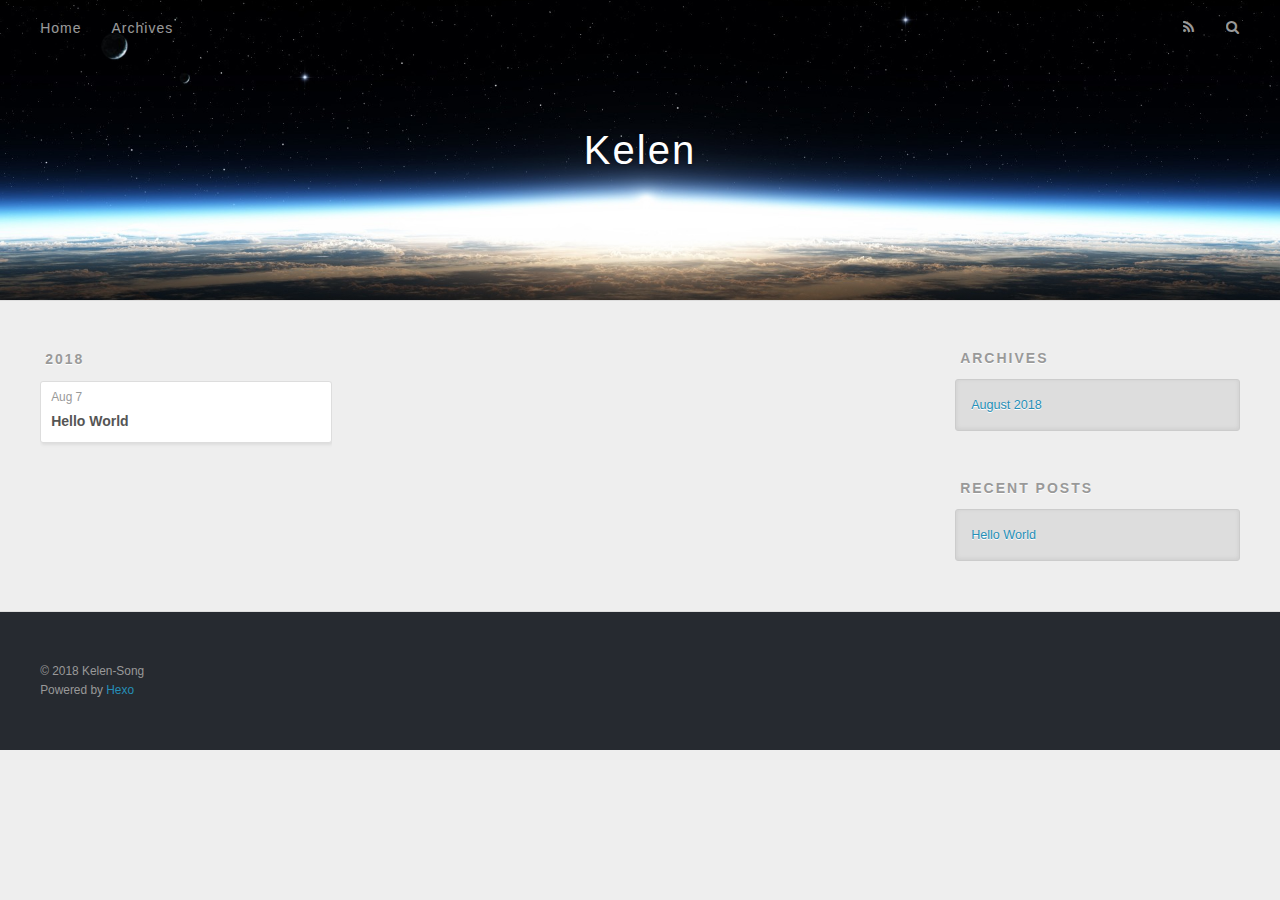
==== archives/index.html @ 3eea5667 "Site updated: 2018-11-01 16:13:53" ====
<!DOCTYPE html>
<html>
<head>
  <meta charset="utf-8">
  
  <title>Archives | Kelen</title>
  <meta name="viewport" content="width=device-width, initial-scale=1, maximum-scale=1">
  <meta property="og:type" content="website">
<meta property="og:title" content="Kelen">
<meta property="og:url" content="http://yoursite.com/archives/index.html">
<meta property="og:site_name" content="Kelen">
<meta property="og:locale" content="default">
<meta name="twitter:card" content="summary">
<meta name="twitter:title" content="Kelen">
  
    <link rel="alternate" href="/atom.xml" title="Kelen" type="application/atom+xml">
  
  
    <link rel="icon" href="/favicon.png">
  
  
    <link href="//fonts.googleapis.com/css?family=Source+Code+Pro" rel="stylesheet" type="text/css">
  
  <link rel="stylesheet" href="/css/style.css">
  

</head>

<body>
  <div id="container">
    <div id="wrap">
      <header id="header">
  <div id="banner"></div>
  <div id="header-outer" class="outer">
    <div id="header-title" class="inner">
      <h1 id="logo-wrap">
        <a href="/" id="logo">Kelen</a>
      </h1>
      
    </div>
    <div id="header-inner" class="inner">
      <nav id="main-nav">
        <a id="main-nav-toggle" class="nav-icon"></a>
        
          <a class="main-nav-link" href="/">Home</a>
        
          <a class="main-nav-link" href="/archives">Archives</a>
        
      </nav>
      <nav id="sub-nav">
        
          <a id="nav-rss-link" class="nav-icon" href="/atom.xml" title="RSS Feed"></a>
        
        <a id="nav-search-btn" class="nav-icon" title="Search"></a>
      </nav>
      <div id="search-form-wrap">
        <form action="//google.com/search" method="get" accept-charset="UTF-8" class="search-form"><input type="search" name="q" class="search-form-input" placeholder="Search"><button type="submit" class="search-form-submit">&#xF002;</button><input type="hidden" name="sitesearch" value="http://yoursite.com"></form>
      </div>
    </div>
  </div>
</header>
      <div class="outer">
        <section id="main">
  
  
    
    
      
      
      <section class="archives-wrap">
        <div class="archive-year-wrap">
          <a href="/archives/2018" class="archive-year">2018</a>
        </div>
        <div class="archives">
    
    <article class="archive-article archive-type-post">
  <div class="archive-article-inner">
    <header class="archive-article-header">
      <a href="/2018/08/07/hello-world/" class="archive-article-date">
  <time datetime="2018-08-07T08:41:30.858Z" itemprop="datePublished">Aug 7</time>
</a>
      
  
    <h1 itemprop="name">
      <a class="archive-article-title" href="/2018/08/07/hello-world/">Hello World</a>
    </h1>
  

    </header>
  </div>
</article>
  
  
    </div></section>
  

</section>
        
          <aside id="sidebar">
  
    

  
    

  
    
  
    
  <div class="widget-wrap">
    <h3 class="widget-title">Archives</h3>
    <div class="widget">
      <ul class="archive-list"><li class="archive-list-item"><a class="archive-list-link" href="/archives/2018/08/">August 2018</a></li></ul>
    </div>
  </div>


  
    
  <div class="widget-wrap">
    <h3 class="widget-title">Recent Posts</h3>
    <div class="widget">
      <ul>
        
          <li>
            <a href="/2018/08/07/hello-world/">Hello World</a>
          </li>
        
      </ul>
    </div>
  </div>

  
</aside>
        
      </div>
      <footer id="footer">
  
  <div class="outer">
    <div id="footer-info" class="inner">
      &copy; 2018 Kelen-Song<br>
      Powered by <a href="http://hexo.io/" target="_blank">Hexo</a>
    </div>
  </div>
</footer>
    </div>
    <nav id="mobile-nav">
  
    <a href="/" class="mobile-nav-link">Home</a>
  
    <a href="/archives" class="mobile-nav-link">Archives</a>
  
</nav>
    

<script src="//ajax.googleapis.com/ajax/libs/jquery/2.0.3/jquery.min.js"></script>


  <link rel="stylesheet" href="/fancybox/jquery.fancybox.css">
  <script src="/fancybox/jquery.fancybox.pack.js"></script>


<script src="/js/script.js"></script>

  </div>
</body>
</html>
---- css/style.css ----
body {
  width: 100%;
}
body:before,
body:after {
  content: "";
  display: table;
}
body:after {
  clear: both;
}
html,
body,
div,
span,
applet,
object,
iframe,
h1,
h2,
h3,
h4,
h5,
h6,
p,
blockquote,
pre,
a,
abbr,
acronym,
address,
big,
cite,
code,
del,
dfn,
em,
img,
ins,
kbd,
q,
s,
samp,
small,
strike,
strong,
sub,
sup,
tt,
var,
dl,
dt,
dd,
ol,
ul,
li,
fieldset,
form,
label,
legend,
table,
caption,
tbody,
tfoot,
thead,
tr,
th,
td {
  margin: 0;
  padding: 0;
  border: 0;
  outline: 0;
  font-weight: inherit;
  font-style: inherit;
  font-family: inherit;
  font-size: 100%;
  vertical-align: baseline;
}
body {
  line-height: 1;
  color: #000;
  background: #fff;
}
ol,
ul {
  list-style: none;
}
table {
  border-collapse: separate;
  border-spacing: 0;
  vertical-align: middle;
}
caption,
th,
td {
  text-align: left;
  font-weight: normal;
  vertical-align: middle;
}
a img {
  border: none;
}
input,
button {
  margin: 0;
  padding: 0;
}
input::-moz-focus-inner,
button::-moz-focus-inner {
  border: 0;
  padding: 0;
}
@font-face {
  font-family: FontAwesome;
  font-style: normal;
  font-weight: normal;
  src: url("fonts/fontawesome-webfont.eot?v=#4.0.3");
  src: url("fonts/fontawesome-webfont.eot?#iefix&v=#4.0.3") format("embedded-opentype"), url("fonts/fontawesome-webfont.woff?v=#4.0.3") format("woff"), url("fonts/fontawesome-webfont.ttf?v=#4.0.3") format("truetype"), url("fonts/fontawesome-webfont.svg#fontawesomeregular?v=#4.0.3") format("svg");
}
html,
body,
#container {
  height: 100%;
}
body {
  background: #eee;
  font: 14px "Helvetica Neue", Helvetica, Arial, sans-serif;
  -webkit-text-size-adjust: 100%;
}
.outer {
  max-width: 1220px;
  margin: 0 auto;
  padding: 0 20px;
}
.outer:before,
.outer:after {
  content: "";
  display: table;
}
.outer:after {
  clear: both;
}
.inner {
  display: inline;
  float: left;
  width: 98.33333333333333%;
  margin: 0 0.833333333333333%;
}
.left,
.alignleft {
  float: left;
}
.right,
.alignright {
  float: right;
}
.clear {
  clear: both;
}
#container {
  position: relative;
}
.mobile-nav-on {
  overflow: hidden;
}
#wrap {
  height: 100%;
  width: 100%;
  position: absolute;
  top: 0;
  left: 0;
  -webkit-transition: 0.2s ease-out;
  -moz-transition: 0.2s ease-out;
  -ms-transition: 0.2s ease-out;
  transition: 0.2s ease-out;
  z-index: 1;
  background: #eee;
}
.mobile-nav-on #wrap {
  left: 280px;
}
@media screen and (min-width: 768px) {
  #main {
    display: inline;
    float: left;
    width: 73.33333333333333%;
    margin: 0 0.833333333333333%;
  }
}
.article-date,
.article-category-link,
.archive-year,
.widget-title {
  text-decoration: none;
  text-transform: uppercase;
  letter-spacing: 2px;
  color: #999;
  margin-bottom: 1em;
  margin-left: 5px;
  line-height: 1em;
  text-shadow: 0 1px #fff;
  font-weight: bold;
}
.article-inner,
.archive-article-inner {
  background: #fff;
  -webkit-box-shadow: 1px 2px 3px #ddd;
  box-shadow: 1px 2px 3px #ddd;
  border: 1px solid #ddd;
  border-radius: 3px;
}
.article-entry h1,
.widget h1 {
  font-size: 2em;
}
.article-entry h2,
.widget h2 {
  font-size: 1.5em;
}
.article-entry h3,
.widget h3 {
  font-size: 1.3em;
}
.article-entry h4,
.widget h4 {
  font-size: 1.2em;
}
.article-entry h5,
.widget h5 {
  font-size: 1em;
}
.article-entry h6,
.widget h6 {
  font-size: 1em;
  color: #999;
}
.article-entry hr,
.widget hr {
  border: 1px dashed #ddd;
}
.article-entry strong,
.widget strong {
  font-weight: bold;
}
.article-entry em,
.widget em,
.article-entry cite,
.widget cite {
  font-style: italic;
}
.article-entry sup,
.widget sup,
.article-entry sub,
.widget sub {
  font-size: 0.75em;
  line-height: 0;
  position: relative;
  vertical-align: baseline;
}
.article-entry sup,
.widget sup {
  top: -0.5em;
}
.article-entry sub,
.widget sub {
  bottom: -0.2em;
}
.article-entry small,
.widget small {
  font-size: 0.85em;
}
.article-entry acronym,
.widget acronym,
.article-entry abbr,
.widget abbr {
  border-bottom: 1px dotted;
}
.article-entry ul,
.widget ul,
.article-entry ol,
.widget ol,
.article-entry dl,
.widget dl {
  margin: 0 20px;
  line-height: 1.6em;
}
.article-entry ul ul,
.widget ul ul,
.article-entry ol ul,
.widget ol ul,
.article-entry ul ol,
.widget ul ol,
.article-entry ol ol,
.widget ol ol {
  margin-top: 0;
  margin-bottom: 0;
}
.article-entry ul,
.widget ul {
  list-style: disc;
}
.article-entry ol,
.widget ol {
  list-style: decimal;
}
.article-entry dt,
.widget dt {
  font-weight: bold;
}
#header {
  height: 300px;
  position: relative;
  border-bottom: 1px solid #ddd;
}
#header:before,
#header:after {
  content: "";
  position: absolute;
  left: 0;
  right: 0;
  height: 40px;
}
#header:before {
  top: 0;
  background: -webkit-linear-gradient(rgba(0,0,0,0.2), transparent);
  background: -moz-linear-gradient(rgba(0,0,0,0.2), transparent);
  background: -ms-linear-gradient(rgba(0,0,0,0.2), transparent);
  background: linear-gradient(rgba(0,0,0,0.2), transparent);
}
#header:after {
  bottom: 0;
  background: -webkit-linear-gradient(transparent, rgba(0,0,0,0.2));
  background: -moz-linear-gradient(transparent, rgba(0,0,0,0.2));
  background: -ms-linear-gradient(transparent, rgba(0,0,0,0.2));
  background: linear-gradient(transparent, rgba(0,0,0,0.2));
}
#header-outer {
  height: 100%;
  position: relative;
}
#header-inner {
  position: relative;
  overflow: hidden;
}
#banner {
  position: absolute;
  top: 0;
  left: 0;
  width: 100%;
  height: 100%;
  background: url("images/banner.jpg") center #000;
  -webkit-background-size: cover;
  -moz-background-size: cover;
  background-size: cover;
  z-index: -1;
}
#header-title {
  text-align: center;
  height: 40px;
  position: absolute;
  top: 50%;
  left: 0;
  margin-top: -20px;
}
#logo,
#subtitle {
  text-decoration: none;
  color: #fff;
  font-weight: 300;
  text-shadow: 0 1px 4px rgba(0,0,0,0.3);
}
#logo {
  font-size: 40px;
  line-height: 40px;
  letter-spacing: 2px;
}
#subtitle {
  font-size: 16px;
  line-height: 16px;
  letter-spacing: 1px;
}
#subtitle-wrap {
  margin-top: 16px;
}
#main-nav {
  float: left;
  margin-left: -15px;
}
.nav-icon,
.main-nav-link {
  float: left;
  color: #fff;
  opacity: 0.6;
  text-decoration: none;
  text-shadow: 0 1px rgba(0,0,0,0.2);
  -webkit-transition: opacity 0.2s;
  -moz-transition: opacity 0.2s;
  -ms-transition: opacity 0.2s;
  transition: opacity 0.2s;
  display: block;
  padding: 20px 15px;
}
.nav-icon:hover,
.main-nav-link:hover {
  opacity: 1;
}
.nav-icon {
  font-family: FontAwesome;
  text-align: center;
  font-size: 14px;
  width: 14px;
  height: 14px;
  padding: 20px 15px;
  position: relative;
  cursor: pointer;
}
.main-nav-link {
  font-weight: 300;
  letter-spacing: 1px;
}
@media screen and (max-width: 479px) {
  .main-nav-link {
    display: none;
  }
}
#main-nav-toggle {
  display: none;
}
#main-nav-toggle:before {
  content: "\f0c9";
}
@media screen and (max-width: 479px) {
  #main-nav-toggle {
    display: block;
  }
}
#sub-nav {
  float: right;
  margin-right: -15px;
}
#nav-rss-link:before {
  content: "\f09e";
}
#nav-search-btn:before {
  content: "\f002";
}
#search-form-wrap {
  position: absolute;
  top: 15px;
  width: 150px;
  height: 30px;
  right: -150px;
  opacity: 0;
  -webkit-transition: 0.2s ease-out;
  -moz-transition: 0.2s ease-out;
  -ms-transition: 0.2s ease-out;
  transition: 0.2s ease-out;
}
#search-form-wrap.on {
  opacity: 1;
  right: 0;
}
@media screen and (max-width: 479px) {
  #search-form-wrap {
    width: 100%;
    right: -100%;
  }
}
.search-form {
  position: absolute;
  top: 0;
  left: 0;
  right: 0;
  background: #fff;
  padding: 5px 15px;
  border-radius: 15px;
  -webkit-box-shadow: 0 0 10px rgba(0,0,0,0.3);
  box-shadow: 0 0 10px rgba(0,0,0,0.3);
}
.search-form-input {
  border: none;
  background: none;
  color: #555;
  width: 100%;
  font: 13px "Helvetica Neue", Helvetica, Arial, sans-serif;
  outline: none;
}
.search-form-input::-webkit-search-results-decoration,
.search-form-input::-webkit-search-cancel-button {
  -webkit-appearance: none;
}
.search-form-submit {
  position: absolute;
  top: 50%;
  right: 10px;
  margin-top: -7px;
  font: 13px FontAwesome;
  border: none;
  background: none;
  color: #bbb;
  cursor: pointer;
}
.search-form-submit:hover,
.search-form-submit:focus {
  color: #777;
}
.article {
  margin: 50px 0;
}
.article-inner {
  overflow: hidden;
}
.article-meta:before,
.article-meta:after {
  content: "";
  display: table;
}
.article-meta:after {
  clear: both;
}
.article-date {
  float: left;
}
.article-category {
  float: left;
  line-height: 1em;
  color: #ccc;
  text-shadow: 0 1px #fff;
  margin-left: 8px;
}
.article-category:before {
  content: "\2022";
}
.article-category-link {
  margin: 0 12px 1em;
}
.article-header {
  padding: 20px 20px 0;
}
.article-title {
  text-decoration: none;
  font-size: 2em;
  font-weight: bold;
  color: #555;
  line-height: 1.1em;
  -webkit-transition: color 0.2s;
  -moz-transition: color 0.2s;
  -ms-transition: color 0.2s;
  transition: color 0.2s;
}
a.article-title:hover {
  color: #258fb8;
}
.article-entry {
  color: #555;
  padding: 0 20px;
}
.article-entry:before,
.article-entry:after {
  content: "";
  display: table;
}
.article-entry:after {
  clear: both;
}
.article-entry p,
.article-entry table {
  line-height: 1.6em;
  margin: 1.6em 0;
}
.article-entry h1,
.article-entry h2,
.article-entry h3,
.article-entry h4,
.article-entry h5,
.article-entry h6 {
  font-weight: bold;
}
.article-entry h1,
.article-entry h2,
.article-entry h3,
.article-entry h4,
.article-entry h5,
.article-entry h6 {
  line-height: 1.1em;
  margin: 1.1em 0;
}
.article-entry a {
  color: #258fb8;
  text-decoration: none;
}
.article-entry a:hover {
  text-decoration: underline;
}
.article-entry ul,
.article-entry ol,
.article-entry dl {
  margin-top: 1.6em;
  margin-bottom: 1.6em;
}
.article-entry img,
.article-entry video {
  max-width: 100%;
  height: auto;
  display: block;
  margin: auto;
}
.article-entry iframe {
  border: none;
}
.article-entry table {
  width: 100%;
  border-collapse: collapse;
  border-spacing: 0;
}
.article-entry th {
  font-weight: bold;
  border-bottom: 3px solid #ddd;
  padding-bottom: 0.5em;
}
.article-entry td {
  border-bottom: 1px solid #ddd;
  padding: 10px 0;
}
.article-entry blockquote {
  font-family: Georgia, "Times New Roman", serif;
  font-size: 1.4em;
  margin: 1.6em 20px;
  text-align: center;
}
.article-entry blockquote footer {
  font-size: 14px;
  margin: 1.6em 0;
  font-family: "Helvetica Neue", Helvetica, Arial, sans-serif;
}
.article-entry blockquote footer cite:before {
  content: "—";
  padding: 0 0.5em;
}
.article-entry .pullquote {
  text-align: left;
  width: 45%;
  margin: 0;
}
.article-entry .pullquote.left {
  margin-left: 0.5em;
  margin-right: 1em;
}
.article-entry .pullquote.right {
  margin-right: 0.5em;
  margin-left: 1em;
}
.article-entry .caption {
  color: #999;
  display: block;
  font-size: 0.9em;
  margin-top: 0.5em;
  position: relative;
  text-align: center;
}
.article-entry .video-container {
  position: relative;
  padding-top: 56.25%;
  height: 0;
  overflow: hidden;
}
.article-entry .video-container iframe,
.article-entry .video-container object,
.article-entry .video-container embed {
  position: absolute;
  top: 0;
  left: 0;
  width: 100%;
  height: 100%;
  margin-top: 0;
}
.article-more-link a {
  display: inline-block;
  line-height: 1em;
  padding: 6px 15px;
  border-radius: 15px;
  background: #eee;
  color: #999;
  text-shadow: 0 1px #fff;
  text-decoration: none;
}
.article-more-link a:hover {
  background: #258fb8;
  color: #fff;
  text-decoration: none;
  text-shadow: 0 1px #1e7293;
}
.article-footer {
  font-size: 0.85em;
  line-height: 1.6em;
  border-top: 1px solid #ddd;
  padding-top: 1.6em;
  margin: 0 20px 20px;
}
.article-footer:before,
.article-footer:after {
  content: "";
  display: table;
}
.article-footer:after {
  clear: both;
}
.article-footer a {
  color: #999;
  text-decoration: none;
}
.article-footer a:hover {
  color: #555;
}
.article-tag-list-item {
  float: left;
  margin-right: 10px;
}
.article-tag-list-link:before {
  content: "#";
}
.article-comment-link {
  float: right;
}
.article-comment-link:before {
  content: "\f075";
  font-family: FontAwesome;
  padding-right: 8px;
}
.article-share-link {
  cursor: pointer;
  float: right;
  margin-left: 20px;
}
.article-share-link:before {
  content: "\f064";
  font-family: FontAwesome;
  padding-right: 6px;
}
#article-nav {
  position: relative;
}
#article-nav:before,
#article-nav:after {
  content: "";
  display: table;
}
#article-nav:after {
  clear: both;
}
@media screen and (min-width: 768px) {
  #article-nav {
    margin: 50px 0;
  }
  #article-nav:before {
    width: 8px;
    height: 8px;
    position: absolute;
    top: 50%;
    left: 50%;
    margin-top: -4px;
    margin-left: -4px;
    content: "";
    border-radius: 50%;
    background: #ddd;
    -webkit-box-shadow: 0 1px 2px #fff;
    box-shadow: 0 1px 2px #fff;
  }
}
.article-nav-link-wrap {
  text-decoration: none;
  text-shadow: 0 1px #fff;
  color: #999;
  -webkit-box-sizing: border-box;
  -moz-box-sizing: border-box;
  box-sizing: border-box;
  margin-top: 50px;
  text-align: center;
  display: block;
}
.article-nav-link-wrap:hover {
  color: #555;
}
@media screen and (min-width: 768px) {
  .article-nav-link-wrap {
    width: 50%;
    margin-top: 0;
  }
}
@media screen and (min-width: 768px) {
  #article-nav-newer {
    float: left;
    text-align: right;
    padding-right: 20px;
  }
}
@media screen and (min-width: 768px) {
  #article-nav-older {
    float: right;
    text-align: left;
    padding-left: 20px;
  }
}
.article-nav-caption {
  text-transform: uppercase;
  letter-spacing: 2px;
  color: #ddd;
  line-height: 1em;
  font-weight: bold;
}
#article-nav-newer .article-nav-caption {
  margin-right: -2px;
}
.article-nav-title {
  font-size: 0.85em;
  line-height: 1.6em;
  margin-top: 0.5em;
}
.article-share-box {
  position: absolute;
  display: none;
  background: #fff;
  -webkit-box-shadow: 1px 2px 10px rgba(0,0,0,0.2);
  box-shadow: 1px 2px 10px rgba(0,0,0,0.2);
  border-radius: 3px;
  margin-left: -145px;
  overflow: hidden;
  z-index: 1;
}
.article-share-box.on {
  display: block;
}
.article-share-input {
  width: 100%;
  background: none;
  -webkit-box-sizing: border-box;
  -moz-box-sizing: border-box;
  box-sizing: border-box;
  font: 14px "Helvetica Neue", Helvetica, Arial, sans-serif;
  padding: 0 15px;
  color: #555;
  outline: none;
  border: 1px solid #ddd;
  border-radius: 3px 3px 0 0;
  height: 36px;
  line-height: 36px;
}
.article-share-links {
  background: #eee;
}
.article-share-links:before,
.article-share-links:after {
  content: "";
  display: table;
}
.article-share-links:after {
  clear: both;
}
.article-share-twitter,
.article-share-facebook,
.article-share-pinterest,
.article-share-google {
  width: 50px;
  height: 36px;
  display: block;
  float: left;
  position: relative;
  color: #999;
  text-shadow: 0 1px #fff;
}
.article-share-twitter:before,
.article-share-facebook:before,
.article-share-pinterest:before,
.article-share-google:before {
  font-size: 20px;
  font-family: FontAwesome;
  width: 20px;
  height: 20px;
  position: absolute;
  top: 50%;
  left: 50%;
  margin-top: -10px;
  margin-left: -10px;
  text-align: center;
}
.article-share-twitter:hover,
.article-share-facebook:hover,
.article-share-pinterest:hover,
.article-share-google:hover {
  color: #fff;
}
.article-share-twitter:before {
  content: "\f099";
}
.article-share-twitter:hover {
  background: #00aced;
  text-shadow: 0 1px #008abe;
}
.article-share-facebook:before {
  content: "\f09a";
}
.article-share-facebook:hover {
  background: #3b5998;
  text-shadow: 0 1px #2f477a;
}
.article-share-pinterest:before {
  content: "\f0d2";
}
.article-share-pinterest:hover {
  background: #cb2027;
  text-shadow: 0 1px #a21a1f;
}
.article-share-google:before {
  content: "\f0d5";
}
.article-share-google:hover {
  background: #dd4b39;
  text-shadow: 0 1px #be3221;
}
.article-gallery {
  background: #000;
  position: relative;
}
.article-gallery-photos {
  position: relative;
  overflow: hidden;
}
.article-gallery-img {
  display: none;
  max-width: 100%;
}
.article-gallery-img:first-child {
  display: block;
}
.article-gallery-img.loaded {
  position: absolute;
  display: block;
}
.article-gallery-img img {
  display: block;
  max-width: 100%;
  margin: 0 auto;
}
#comments {
  background: #fff;
  -webkit-box-shadow: 1px 2px 3px #ddd;
  box-shadow: 1px 2px 3px #ddd;
  padding: 20px;
  border: 1px solid #ddd;
  border-radius: 3px;
  margin: 50px 0;
}
#comments a {
  color: #258fb8;
}
.archives-wrap {
  margin: 50px 0;
}
.archives:before,
.archives:after {
  content: "";
  display: table;
}
.archives:after {
  clear: both;
}
.archive-year-wrap {
  margin-bottom: 1em;
}
.archives {
  -webkit-column-gap: 10px;
  -moz-column-gap: 10px;
  column-gap: 10px;
}
@media screen and (min-width: 480px) and (max-width: 767px) {
  .archives {
    -webkit-column-count: 2;
    -moz-column-count: 2;
    column-count: 2;
  }
}
@media screen and (min-width: 768px) {
  .archives {
    -webkit-column-count: 3;
    -moz-column-count: 3;
    column-count: 3;
  }
}
.archive-article {
  -webkit-column-break-inside: avoid;
  page-break-inside: avoid;
  overflow: hidden;
  break-inside: avoid-column;
}
.archive-article-inner {
  padding: 10px;
  margin-bottom: 15px;
}
.archive-article-title {
  text-decoration: none;
  font-weight: bold;
  color: #555;
  -webkit-transition: color 0.2s;
  -moz-transition: color 0.2s;
  -ms-transition: color 0.2s;
  transition: color 0.2s;
  line-height: 1.6em;
}
.archive-article-title:hover {
  color: #258fb8;
}
.archive-article-footer {
  margin-top: 1em;
}
.archive-article-date {
  color: #999;
  text-decoration: none;
  font-size: 0.85em;
  line-height: 1em;
  margin-bottom: 0.5em;
  display: block;
}
#page-nav {
  margin: 50px auto;
  background: #fff;
  -webkit-box-shadow: 1px 2px 3px #ddd;
  box-shadow: 1px 2px 3px #ddd;
  border: 1px solid #ddd;
  border-radius: 3px;
  text-align: center;
  color: #999;
  overflow: hidden;
}
#page-nav:before,
#page-nav:after {
  content: "";
  display: table;
}
#page-nav:after {
  clear: both;
}
#page-nav a,
#page-nav span {
  padding: 10px 20px;
  line-height: 1;
  height: 2ex;
}
#page-nav a {
  color: #999;
  text-decoration: none;
}
#page-nav a:hover {
  background: #999;
  color: #fff;
}
#page-nav .prev {
  float: left;
}
#page-nav .next {
  float: right;
}
#page-nav .page-number {
  display: inline-block;
}
@media screen and (max-width: 479px) {
  #page-nav .page-number {
    display: none;
  }
}
#page-nav .current {
  color: #555;
  font-weight: bold;
}
#page-nav .space {
  color: #ddd;
}
#footer {
  background: #262a30;
  padding: 50px 0;
  border-top: 1px solid #ddd;
  color: #999;
}
#footer a {
  color: #258fb8;
  text-decoration: none;
}
#footer a:hover {
  text-decoration: underline;
}
#footer-info {
  line-height: 1.6em;
  font-size: 0.85em;
}
.article-entry pre,
.article-entry .highlight {
  background: #2d2d2d;
  margin: 0 -20px;
  padding: 15px 20px;
  border-style: solid;
  border-color: #ddd;
  border-width: 1px 0;
  overflow: auto;
  color: #ccc;
  line-height: 22.400000000000002px;
}
.article-entry .highlight .gutter pre,
.article-entry .gist .gist-file .gist-data .line-numbers {
  color: #666;
  font-size: 0.85em;
}
.article-entry pre,
.article-entry code {
  font-family: "Source Code Pro", Consolas, Monaco, Menlo, Consolas, monospace;
}
.article-entry code {
  background: #eee;
  text-shadow: 0 1px #fff;
  padding: 0 0.3em;
}
.article-entry pre code {
  background: none;
  text-shadow: none;
  padding: 0;
}
.article-entry .highlight pre {
  border: none;
  margin: 0;
  padding: 0;
}
.article-entry .highlight table {
  margin: 0;
  width: auto;
}
.article-entry .highlight td {
  border: none;
  padding: 0;
}
.article-entry .highlight figcaption {
  font-size: 0.85em;
  color: #999;
  line-height: 1em;
  margin-bottom: 1em;
}
.article-entry .highlight figcaption:before,
.article-entry .highlight figcaption:after {
  content: "";
  display: table;
}
.article-entry .highlight figcaption:after {
  clear: both;
}
.article-entry .highlight figcaption a {
  float: right;
}
.article-entry .highlight .gutter pre {
  text-align: right;
  padding-right: 20px;
}
.article-entry .highlight .line {
  height: 22.400000000000002px;
}
.article-entry .highlight .line.marked {
  background: #515151;
}
.article-entry .gist {
  margin: 0 -20px;
  border-style: solid;
  border-color: #ddd;
  border-width: 1px 0;
  background: #2d2d2d;
  padding: 15px 20px 15px 0;
}
.article-entry .gist .gist-file {
  border: none;
  font-family: "Source Code Pro", Consolas, Monaco, Menlo, Consolas, monospace;
  margin: 0;
}
.article-entry .gist .gist-file .gist-data {
  background: none;
  border: none;
}
.article-entry .gist .gist-file .gist-data .line-numbers {
  background: none;
  border: none;
  padding: 0 20px 0 0;
}
.article-entry .gist .gist-file .gist-data .line-data {
  padding: 0 !important;
}
.article-entry .gist .gist-file .highlight {
  margin: 0;
  padding: 0;
  border: none;
}
.article-entry .gist .gist-file .gist-meta {
  background: #2d2d2d;
  color: #999;
  font: 0.85em "Helvetica Neue", Helvetica, Arial, sans-serif;
  text-shadow: 0 0;
  padding: 0;
  margin-top: 1em;
  margin-left: 20px;
}
.article-entry .gist .gist-file .gist-meta a {
  color: #258fb8;
  font-weight: normal;
}
.article-entry .gist .gist-file .gist-meta a:hover {
  text-decoration: underline;
}
pre .comment,
pre .title {
  color: #999;
}
pre .variable,
pre .attribute,
pre .tag,
pre .regexp,
pre .ruby .constant,
pre .xml .tag .title,
pre .xml .pi,
pre .xml .doctype,
pre .html .doctype,
pre .css .id,
pre .css .class,
pre .css .pseudo {
  color: #f2777a;
}
pre .number,
pre .preprocessor,
pre .built_in,
pre .literal,
pre .params,
pre .constant {
  color: #f99157;
}
pre .class,
pre .ruby .class .title,
pre .css .rules .attribute {
  color: #9c9;
}
pre .string,
pre .value,
pre .inheritance,
pre .header,
pre .ruby .symbol,
pre .xml .cdata {
  color: #9c9;
}
pre .css .hexcolor {
  color: #6cc;
}
pre .function,
pre .python .decorator,
pre .python .title,
pre .ruby .function .title,
pre .ruby .title .keyword,
pre .perl .sub,
pre .javascript .title,
pre .coffeescript .title {
  color: #69c;
}
pre .keyword,
pre .javascript .function {
  color: #c9c;
}
@media screen and (max-width: 479px) {
  #mobile-nav {
    position: absolute;
    top: 0;
    left: 0;
    width: 280px;
    height: 100%;
    background: #191919;
    border-right: 1px solid #fff;
  }
}
@media screen and (max-width: 479px) {
  .mobile-nav-link {
    display: block;
    color: #999;
    text-decoration: none;
    padding: 15px 20px;
    font-weight: bold;
  }
  .mobile-nav-link:hover {
    color: #fff;
  }
}
@media screen and (min-width: 768px) {
  #sidebar {
    display: inline;
    float: left;
    width: 23.333333333333332%;
    margin: 0 0.833333333333333%;
  }
}
.widget-wrap {
  margin: 50px 0;
}
.widget {
  color: #777;
  text-shadow: 0 1px #fff;
  background: #ddd;
  -webkit-box-shadow: 0 -1px 4px #ccc inset;
  box-shadow: 0 -1px 4px #ccc inset;
  border: 1px solid #ccc;
  padding: 15px;
  border-radius: 3px;
}
.widget a {
  color: #258fb8;
  text-decoration: none;
}
.widget a:hover {
  text-decoration: underline;
}
.widget ul ul,
.widget ol ul,
.widget dl ul,
.widget ul ol,
.widget ol ol,
.widget dl ol,
.widget ul dl,
.widget ol dl,
.widget dl dl {
  margin-left: 15px;
  list-style: disc;
}
.widget {
  line-height: 1.6em;
  word-wrap: break-word;
  font-size: 0.9em;
}
.widget ul,
.widget ol {
  list-style: none;
  margin: 0;
}
.widget ul ul,
.widget ol ul,
.widget ul ol,
.widget ol ol {
  margin: 0 20px;
}
.widget ul ul,
.widget ol ul {
  list-style: disc;
}
.widget ul ol,
.widget ol ol {
  list-style: decimal;
}
.category-list-count,
.tag-list-count,
.archive-list-count {
  padding-left: 5px;
  color: #999;
  font-size: 0.85em;
}
.category-list-count:before,
.tag-list-count:before,
.archive-list-count:before {
  content: "(";
}
.category-list-count:after,
.tag-list-count:after,
.archive-list-count:after {
  content: ")";
}
.tagcloud a {
  margin-right: 5px;
  display: inline-block;
}
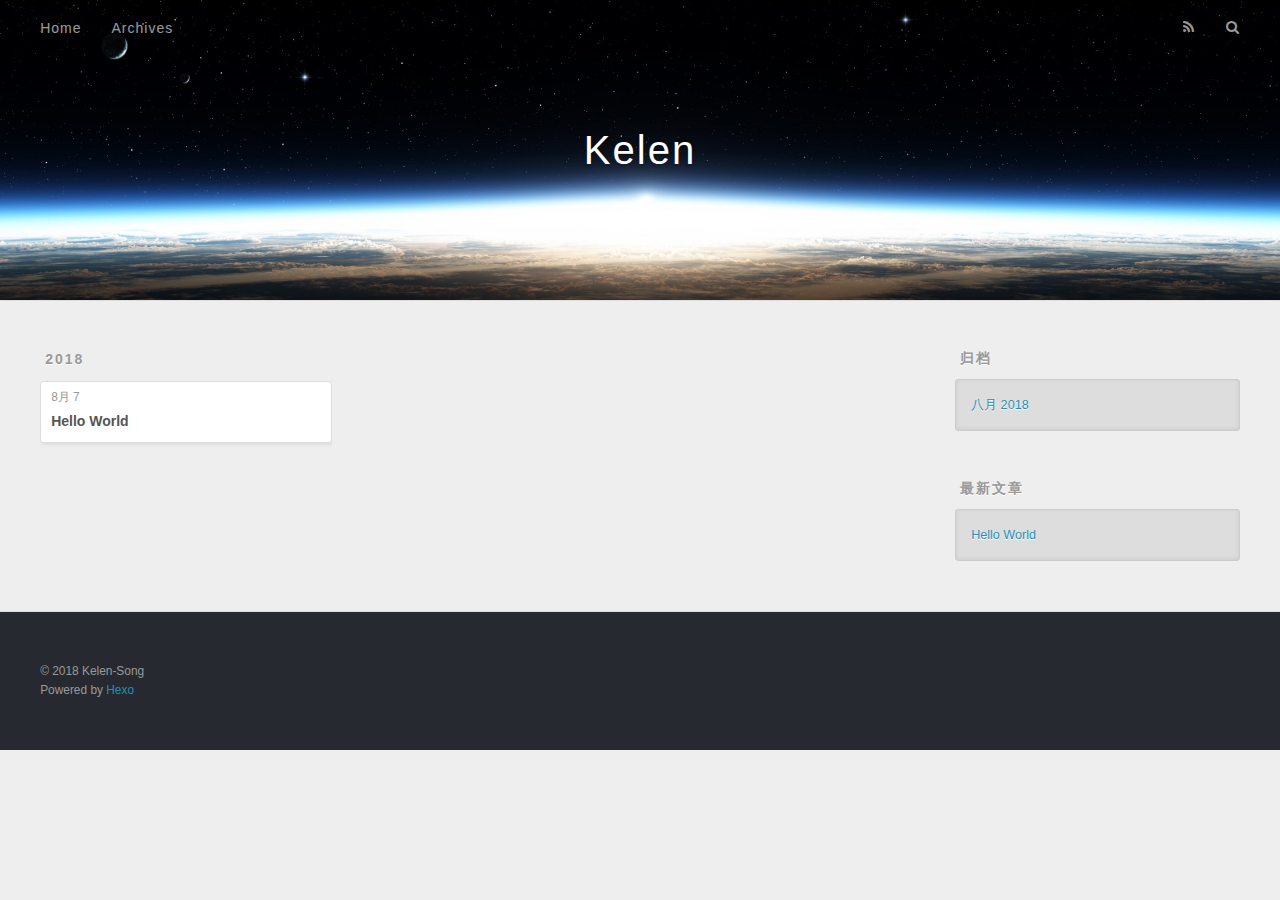
==== commit d22d3311: "Site updated: 2018-11-01 16:21:40" ====
--- a/archives/index.html
+++ b/archives/index.html
@@ -3,13 +3,13 @@
 <head>
   <meta charset="utf-8">
   
-  <title>Archives | Kelen</title>
+  <title>归档 | Kelen</title>
   <meta name="viewport" content="width=device-width, initial-scale=1, maximum-scale=1">
   <meta property="og:type" content="website">
 <meta property="og:title" content="Kelen">
-<meta property="og:url" content="http://yoursite.com/archives/index.html">
+<meta property="og:url" content="http://489397771.github.io/archives/index.html">
 <meta property="og:site_name" content="Kelen">
-<meta property="og:locale" content="default">
+<meta property="og:locale" content="zh-CN">
 <meta name="twitter:card" content="summary">
 <meta name="twitter:title" content="Kelen">
   
@@ -51,10 +51,10 @@
         
           <a id="nav-rss-link" class="nav-icon" href="/atom.xml" title="RSS Feed"></a>
         
-        <a id="nav-search-btn" class="nav-icon" title="Search"></a>
+        <a id="nav-search-btn" class="nav-icon" title="搜索"></a>
       </nav>
       <div id="search-form-wrap">
-        <form action="//google.com/search" method="get" accept-charset="UTF-8" class="search-form"><input type="search" name="q" class="search-form-input" placeholder="Search"><button type="submit" class="search-form-submit">&#xF002;</button><input type="hidden" name="sitesearch" value="http://yoursite.com"></form>
+        <form action="//google.com/search" method="get" accept-charset="UTF-8" class="search-form"><input type="search" name="q" class="search-form-input" placeholder="Search"><button type="submit" class="search-form-submit">&#xF002;</button><input type="hidden" name="sitesearch" value="http://489397771.github.io"></form>
       </div>
     </div>
   </div>
@@ -77,7 +77,7 @@
   <div class="archive-article-inner">
     <header class="archive-article-header">
       <a href="/2018/08/07/hello-world/" class="archive-article-date">
-  <time datetime="2018-08-07T08:41:30.858Z" itemprop="datePublished">Aug 7</time>
+  <time datetime="2018-08-07T08:41:30.858Z" itemprop="datePublished">8月 7</time>
 </a>
       
   
@@ -108,9 +108,9 @@
   
     
   <div class="widget-wrap">
-    <h3 class="widget-title">Archives</h3>
+    <h3 class="widget-title">归档</h3>
     <div class="widget">
-      <ul class="archive-list"><li class="archive-list-item"><a class="archive-list-link" href="/archives/2018/08/">August 2018</a></li></ul>
+      <ul class="archive-list"><li class="archive-list-item"><a class="archive-list-link" href="/archives/2018/08/">八月 2018</a></li></ul>
     </div>
   </div>
 
@@ -118,7 +118,7 @@
   
     
   <div class="widget-wrap">
-    <h3 class="widget-title">Recent Posts</h3>
+    <h3 class="widget-title">最新文章</h3>
     <div class="widget">
       <ul>
         
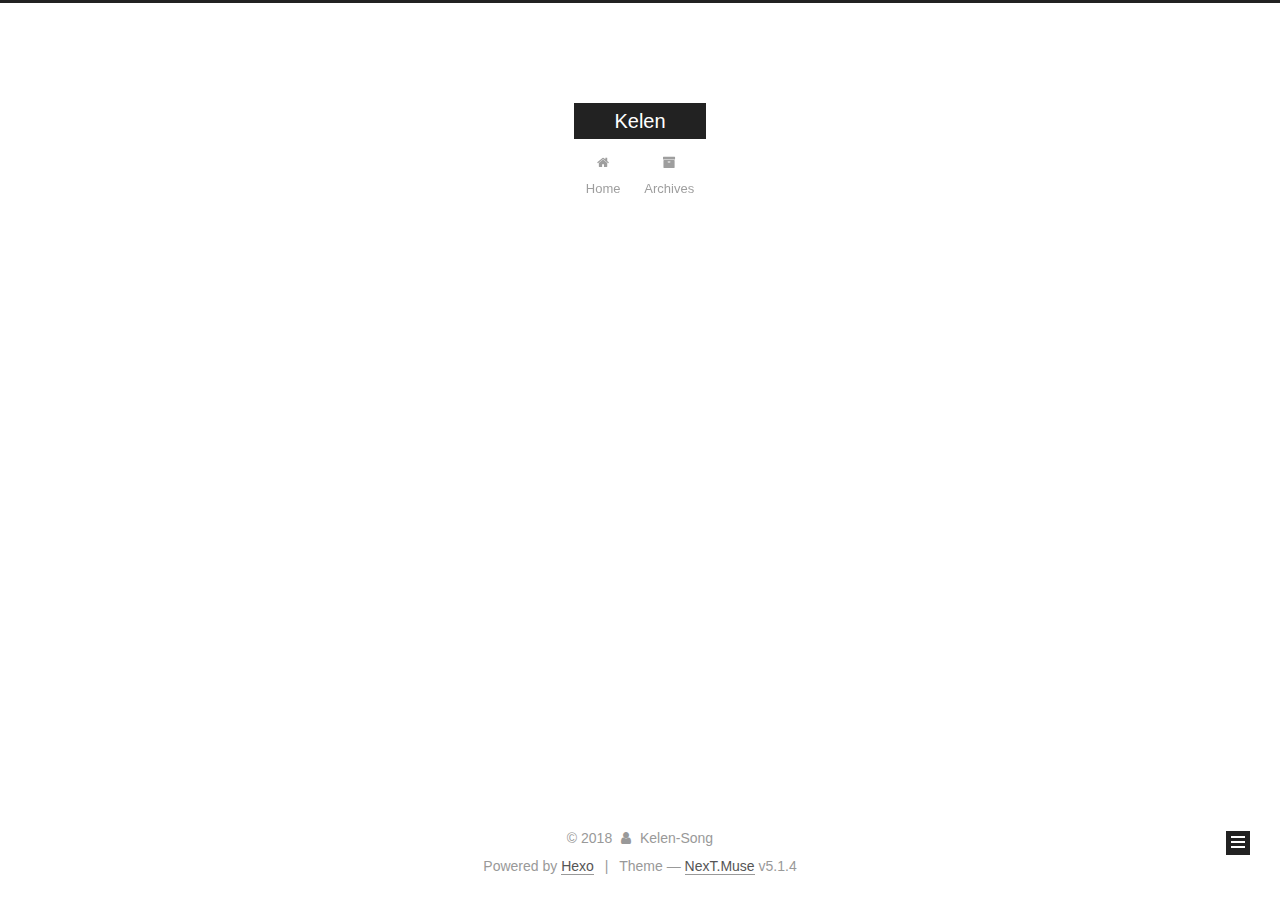
==== commit 9a630082: "Site updated: 2018-11-01 16:42:52" ====
--- a/archives/index.html
+++ b/archives/index.html
@@ -1,167 +1,551 @@
 <!DOCTYPE html>
-<html>
+
+
+
+  
+
+
+<html class="theme-next muse use-motion" lang="zh-CN">
 <head>
-  <meta charset="utf-8">
-  
-  <title>归档 | Kelen</title>
-  <meta name="viewport" content="width=device-width, initial-scale=1, maximum-scale=1">
-  <meta property="og:type" content="website">
+  <meta charset="UTF-8"/>
+<meta http-equiv="X-UA-Compatible" content="IE=edge" />
+<meta name="viewport" content="width=device-width, initial-scale=1, maximum-scale=1"/>
+<meta name="theme-color" content="#222">
+
+
+
+
+
+
+
+
+
+<meta http-equiv="Cache-Control" content="no-transform" />
+<meta http-equiv="Cache-Control" content="no-siteapp" />
+
+
+
+
+
+
+
+
+
+
+
+
+
+
+
+
+  
+  
+  <link href="/lib/fancybox/source/jquery.fancybox.css?v=2.1.5" rel="stylesheet" type="text/css" />
+
+
+
+
+
+
+
+<link href="/lib/font-awesome/css/font-awesome.min.css?v=4.6.2" rel="stylesheet" type="text/css" />
+
+<link href="/css/main.css?v=5.1.4" rel="stylesheet" type="text/css" />
+
+
+  <link rel="apple-touch-icon" sizes="180x180" href="/images/apple-touch-icon-next.png?v=5.1.4">
+
+
+  <link rel="icon" type="image/png" sizes="32x32" href="/images/favicon-32x32-next.png?v=5.1.4">
+
+
+  <link rel="icon" type="image/png" sizes="16x16" href="/images/favicon-16x16-next.png?v=5.1.4">
+
+
+  <link rel="mask-icon" href="/images/logo.svg?v=5.1.4" color="#222">
+
+
+
+
+
+  <meta name="keywords" content="Hexo, NexT" />
+
+
+
+
+
+
+
+
+
+
+<meta property="og:type" content="website">
 <meta property="og:title" content="Kelen">
 <meta property="og:url" content="http://489397771.github.io/archives/index.html">
 <meta property="og:site_name" content="Kelen">
 <meta property="og:locale" content="zh-CN">
 <meta name="twitter:card" content="summary">
 <meta name="twitter:title" content="Kelen">
-  
-    <link rel="alternate" href="/atom.xml" title="Kelen" type="application/atom+xml">
-  
-  
-    <link rel="icon" href="/favicon.png">
-  
-  
-    <link href="//fonts.googleapis.com/css?family=Source+Code+Pro" rel="stylesheet" type="text/css">
-  
-  <link rel="stylesheet" href="/css/style.css">
-  
+
+
+
+<script type="text/javascript" id="hexo.configurations">
+  var NexT = window.NexT || {};
+  var CONFIG = {
+    root: '/',
+    scheme: 'Muse',
+    version: '5.1.4',
+    sidebar: {"position":"left","display":"post","offset":12,"b2t":false,"scrollpercent":false,"onmobile":false},
+    fancybox: true,
+    tabs: true,
+    motion: {"enable":true,"async":false,"transition":{"post_block":"fadeIn","post_header":"slideDownIn","post_body":"slideDownIn","coll_header":"slideLeftIn","sidebar":"slideUpIn"}},
+    duoshuo: {
+      userId: '0',
+      author: 'Author'
+    },
+    algolia: {
+      applicationID: '',
+      apiKey: '',
+      indexName: '',
+      hits: {"per_page":10},
+      labels: {"input_placeholder":"Search for Posts","hits_empty":"We didn't find any results for the search: ${query}","hits_stats":"${hits} results found in ${time} ms"}
+    }
+  };
+</script>
+
+
+
+  <link rel="canonical" href="http://489397771.github.io/archives/"/>
+
+
+
+
+
+  <title>Archive | Kelen</title>
+  
+
+
+
+
+
+
+
 
 </head>
 
-<body>
-  <div id="container">
-    <div id="wrap">
-      <header id="header">
-  <div id="banner"></div>
-  <div id="header-outer" class="outer">
-    <div id="header-title" class="inner">
-      <h1 id="logo-wrap">
-        <a href="/" id="logo">Kelen</a>
-      </h1>
-      
+<body itemscope itemtype="http://schema.org/WebPage" lang="zh-CN">
+
+  
+  
+    
+  
+
+  <div class="container sidebar-position-left page-archive">
+    <div class="headband"></div>
+
+    <header id="header" class="header" itemscope itemtype="http://schema.org/WPHeader">
+      <div class="header-inner"><div class="site-brand-wrapper">
+  <div class="site-meta ">
+    
+
+    <div class="custom-logo-site-title">
+      <a href="/"  class="brand" rel="start">
+        <span class="logo-line-before"><i></i></span>
+        <span class="site-title">Kelen</span>
+        <span class="logo-line-after"><i></i></span>
+      </a>
     </div>
-    <div id="header-inner" class="inner">
-      <nav id="main-nav">
-        <a id="main-nav-toggle" class="nav-icon"></a>
-        
-          <a class="main-nav-link" href="/">Home</a>
-        
-          <a class="main-nav-link" href="/archives">Archives</a>
-        
-      </nav>
-      <nav id="sub-nav">
-        
-          <a id="nav-rss-link" class="nav-icon" href="/atom.xml" title="RSS Feed"></a>
-        
-        <a id="nav-search-btn" class="nav-icon" title="搜索"></a>
-      </nav>
-      <div id="search-form-wrap">
-        <form action="//google.com/search" method="get" accept-charset="UTF-8" class="search-form"><input type="search" name="q" class="search-form-input" placeholder="Search"><button type="submit" class="search-form-submit">&#xF002;</button><input type="hidden" name="sitesearch" value="http://489397771.github.io"></form>
+      
+        <p class="site-subtitle"></p>
+      
+  </div>
+
+  <div class="site-nav-toggle">
+    <button>
+      <span class="btn-bar"></span>
+      <span class="btn-bar"></span>
+      <span class="btn-bar"></span>
+    </button>
+  </div>
+</div>
+
+<nav class="site-nav">
+  
+
+  
+    <ul id="menu" class="menu">
+      
+        
+        <li class="menu-item menu-item-home">
+          <a href="/" rel="section">
+            
+              <i class="menu-item-icon fa fa-fw fa-home"></i> <br />
+            
+            Home
+          </a>
+        </li>
+      
+        
+        <li class="menu-item menu-item-archives">
+          <a href="/archives/" rel="section">
+            
+              <i class="menu-item-icon fa fa-fw fa-archive"></i> <br />
+            
+            Archives
+          </a>
+        </li>
+      
+
+      
+    </ul>
+  
+
+  
+</nav>
+
+
+
+ </div>
+    </header>
+
+    <main id="main" class="main">
+      <div class="main-inner">
+        <div class="content-wrap">
+          <div id="content" class="content">
+            
+
+  
+  
+  
+  <div class="post-block archive">
+    <div id="posts" class="posts-collapse">
+      <span class="archive-move-on"></span>
+
+      <span class="archive-page-counter">
+        
+        
+        
+          
+        
+        Um..! 1 post. Keep on posting.
+      </span>
+
+      
+
+        
+        
+        
+
+        
+          
+          <div class="collection-title">
+            <h1 class="archive-year" id="archive-year-2018">2018</h1>
+          </div>
+        
+        
+
+        
+
+  <article class="post post-type-normal" itemscope itemtype="http://schema.org/Article">
+    <header class="post-header">
+
+      <h2 class="post-title">
+        
+            <a class="post-title-link" href="/2018/08/07/hello-world/" itemprop="url">
+              
+                <span itemprop="name">Hello World</span>
+              
+            </a>
+        
+      </h2>
+
+      <div class="post-meta">
+        <time class="post-time" itemprop="dateCreated"
+              datetime="2018-08-07T16:41:30+08:00"
+              content="2018-08-07" >
+          08-07
+        </time>
       </div>
+
+    </header>
+  </article>
+
+
+
+      
+
     </div>
   </div>
-</header>
-      <div class="outer">
-        <section id="main">
-  
-  
-    
-    
-      
-      
-      <section class="archives-wrap">
-        <div class="archive-year-wrap">
-          <a href="/archives/2018" class="archive-year">2018</a>
+  
+  
+  
+
+  
+
+
+
+          </div>
+          
+
+
+          
+
         </div>
-        <div class="archives">
-    
-    <article class="archive-article archive-type-post">
-  <div class="archive-article-inner">
-    <header class="archive-article-header">
-      <a href="/2018/08/07/hello-world/" class="archive-article-date">
-  <time datetime="2018-08-07T08:41:30.858Z" itemprop="datePublished">8月 7</time>
-</a>
-      
-  
-    <h1 itemprop="name">
-      <a class="archive-article-title" href="/2018/08/07/hello-world/">Hello World</a>
-    </h1>
-  
-
-    </header>
-  </div>
-</article>
-  
-  
-    </div></section>
-  
-
-</section>
-        
-          <aside id="sidebar">
-  
-    
-
-  
-    
-
-  
-    
-  
-    
-  <div class="widget-wrap">
-    <h3 class="widget-title">归档</h3>
-    <div class="widget">
-      <ul class="archive-list"><li class="archive-list-item"><a class="archive-list-link" href="/archives/2018/08/">八月 2018</a></li></ul>
+        
+          
+  
+  <div class="sidebar-toggle">
+    <div class="sidebar-toggle-line-wrap">
+      <span class="sidebar-toggle-line sidebar-toggle-line-first"></span>
+      <span class="sidebar-toggle-line sidebar-toggle-line-middle"></span>
+      <span class="sidebar-toggle-line sidebar-toggle-line-last"></span>
     </div>
   </div>
 
-
-  
+  <aside id="sidebar" class="sidebar">
     
-  <div class="widget-wrap">
-    <h3 class="widget-title">最新文章</h3>
-    <div class="widget">
-      <ul>
-        
-          <li>
-            <a href="/2018/08/07/hello-world/">Hello World</a>
-          </li>
-        
-      </ul>
+    <div class="sidebar-inner">
+
+      
+
+      
+
+      <section class="site-overview-wrap sidebar-panel sidebar-panel-active">
+        <div class="site-overview">
+          <div class="site-author motion-element" itemprop="author" itemscope itemtype="http://schema.org/Person">
+            
+              <p class="site-author-name" itemprop="name">Kelen-Song</p>
+              <p class="site-description motion-element" itemprop="description"></p>
+          </div>
+
+          <nav class="site-state motion-element">
+
+            
+              <div class="site-state-item site-state-posts">
+              
+                <a href="/archives/">
+              
+                  <span class="site-state-item-count">1</span>
+                  <span class="site-state-item-name">posts</span>
+                </a>
+              </div>
+            
+
+            
+
+            
+
+          </nav>
+
+          
+
+          
+
+          
+          
+
+          
+          
+
+          
+
+        </div>
+      </section>
+
+      
+
+      
+
     </div>
+  </aside>
+
+
+        
+      </div>
+    </main>
+
+    <footer id="footer" class="footer">
+      <div class="footer-inner">
+        <div class="copyright">&copy; <span itemprop="copyrightYear">2018</span>
+  <span class="with-love">
+    <i class="fa fa-user"></i>
+  </span>
+  <span class="author" itemprop="copyrightHolder">Kelen-Song</span>
+
+  
+</div>
+
+
+  <div class="powered-by">Powered by <a class="theme-link" target="_blank" href="https://hexo.io">Hexo</a></div>
+
+
+
+  <span class="post-meta-divider">|</span>
+
+
+
+  <div class="theme-info">Theme &mdash; <a class="theme-link" target="_blank" href="https://github.com/iissnan/hexo-theme-next">NexT.Muse</a> v5.1.4</div>
+
+
+
+
+        
+
+
+
+
+
+
+
+        
+      </div>
+    </footer>
+
+    
+      <div class="back-to-top">
+        <i class="fa fa-arrow-up"></i>
+        
+      </div>
+    
+
+    
+
   </div>
 
   
-</aside>
-        
-      </div>
-      <footer id="footer">
-  
-  <div class="outer">
-    <div id="footer-info" class="inner">
-      &copy; 2018 Kelen-Song<br>
-      Powered by <a href="http://hexo.io/" target="_blank">Hexo</a>
-    </div>
-  </div>
-</footer>
-    </div>
-    <nav id="mobile-nav">
-  
-    <a href="/" class="mobile-nav-link">Home</a>
-  
-    <a href="/archives" class="mobile-nav-link">Archives</a>
-  
-</nav>
-    
-
-<script src="//ajax.googleapis.com/ajax/libs/jquery/2.0.3/jquery.min.js"></script>
-
-
-  <link rel="stylesheet" href="/fancybox/jquery.fancybox.css">
-  <script src="/fancybox/jquery.fancybox.pack.js"></script>
-
-
-<script src="/js/script.js"></script>
-
-  </div>
+
+<script type="text/javascript">
+  if (Object.prototype.toString.call(window.Promise) !== '[object Function]') {
+    window.Promise = null;
+  }
+</script>
+
+
+
+
+
+
+
+
+
+  
+
+
+
+
+
+
+
+
+
+
+
+
+  
+  
+    <script type="text/javascript" src="/lib/jquery/index.js?v=2.1.3"></script>
+  
+
+  
+  
+    <script type="text/javascript" src="/lib/fastclick/lib/fastclick.min.js?v=1.0.6"></script>
+  
+
+  
+  
+    <script type="text/javascript" src="/lib/jquery_lazyload/jquery.lazyload.js?v=1.9.7"></script>
+  
+
+  
+  
+    <script type="text/javascript" src="/lib/velocity/velocity.min.js?v=1.2.1"></script>
+  
+
+  
+  
+    <script type="text/javascript" src="/lib/velocity/velocity.ui.min.js?v=1.2.1"></script>
+  
+
+  
+  
+    <script type="text/javascript" src="/lib/fancybox/source/jquery.fancybox.pack.js?v=2.1.5"></script>
+  
+
+
+  
+
+
+  <script type="text/javascript" src="/js/src/utils.js?v=5.1.4"></script>
+
+  <script type="text/javascript" src="/js/src/motion.js?v=5.1.4"></script>
+
+
+
+  
+  
+
+  
+
+  
+
+
+  <script type="text/javascript" src="/js/src/bootstrap.js?v=5.1.4"></script>
+
+
+
+  
+
+
+  
+
+
+
+
+	
+
+
+
+
+
+  
+
+
+
+
+
+  
+
+
+
+
+
+
+
+
+
+
+
+
+  
+
+
+
+
+
+  
+
+  
+
+  
+
+  
+  
+
+  
+
+  
+
+  
+
 </body>
-</html>+</html>
--- a/css/main.css
+++ b/css/main.css
@@ -0,0 +1,2662 @@
+/* normalize.css v3.0.2 | MIT License | git.io/normalize */
+html {
+  font-family: sans-serif; /* 1 */
+  -ms-text-size-adjust: 100%; /* 2 */
+  -webkit-text-size-adjust: 100%; /* 2 */
+}
+body {
+  margin: 0;
+}
+article,
+aside,
+details,
+figcaption,
+figure,
+footer,
+header,
+hgroup,
+main,
+menu,
+nav,
+section,
+summary {
+  display: block;
+}
+audio,
+canvas,
+progress,
+video {
+  display: inline-block; /* 1 */
+  vertical-align: baseline; /* 2 */
+}
+audio:not([controls]) {
+  display: none;
+  height: 0;
+}
+[hidden],
+template {
+  display: none;
+}
+a {
+  background-color: transparent;
+}
+a:active,
+a:hover {
+  outline: 0;
+}
+abbr[title] {
+  border-bottom: 1px dotted;
+}
+b,
+strong {
+  font-weight: bold;
+}
+dfn {
+  font-style: italic;
+}
+h1 {
+  font-size: 2em;
+  margin: 0.67em 0;
+}
+mark {
+  background: #ff0;
+  color: #000;
+}
+small {
+  font-size: 80%;
+}
+sub,
+sup {
+  font-size: 75%;
+  line-height: 0;
+  position: relative;
+  vertical-align: baseline;
+}
+sup {
+  top: -0.5em;
+}
+sub {
+  bottom: -0.25em;
+}
+img {
+  border: 0;
+}
+svg:not(:root) {
+  overflow: hidden;
+}
+figure {
+  margin: 1em 40px;
+}
+hr {
+  -moz-box-sizing: content-box;
+  box-sizing: content-box;
+  height: 0;
+}
+pre {
+  overflow: auto;
+}
+code,
+kbd,
+pre,
+samp {
+  font-family: monospace, monospace;
+  font-size: 1em;
+}
+button,
+input,
+optgroup,
+select,
+textarea {
+  color: inherit; /* 1 */
+  font: inherit; /* 2 */
+  margin: 0; /* 3 */
+}
+button {
+  overflow: visible;
+}
+button,
+select {
+  text-transform: none;
+}
+button,
+html input[type="button"],
+input[type="reset"],
+input[type="submit"] {
+  -webkit-appearance: button; /* 2 */
+  cursor: pointer; /* 3 */
+}
+button[disabled],
+html input[disabled] {
+  cursor: default;
+}
+button::-moz-focus-inner,
+input::-moz-focus-inner {
+  border: 0;
+  padding: 0;
+}
+input {
+  line-height: normal;
+}
+input[type="checkbox"],
+input[type="radio"] {
+  box-sizing: border-box; /* 1 */
+  padding: 0; /* 2 */
+}
+input[type="number"]::-webkit-inner-spin-button,
+input[type="number"]::-webkit-outer-spin-button {
+  height: auto;
+}
+input[type="search"] {
+  -webkit-appearance: textfield; /* 1 */
+  -moz-box-sizing: content-box;
+  -webkit-box-sizing: content-box; /* 2 */
+  box-sizing: content-box;
+}
+input[type="search"]::-webkit-search-cancel-button,
+input[type="search"]::-webkit-search-decoration {
+  -webkit-appearance: none;
+}
+fieldset {
+  border: 1px solid #c0c0c0;
+  margin: 0 2px;
+  padding: 0.35em 0.625em 0.75em;
+}
+legend {
+  border: 0; /* 1 */
+  padding: 0; /* 2 */
+}
+textarea {
+  overflow: auto;
+}
+optgroup {
+  font-weight: bold;
+}
+table {
+  border-collapse: collapse;
+  border-spacing: 0;
+}
+td,
+th {
+  padding: 0;
+}
+::selection {
+  background: #262a30;
+  color: #fff;
+}
+body {
+  position: relative;
+  font-family: 'Lato', "PingFang SC", "Microsoft YaHei", sans-serif;
+  font-size: 14px;
+  line-height: 2;
+  color: #555;
+  background: #fff;
+}
+@media (max-width: 767px) {
+  body {
+    padding-right: 0 !important;
+  }
+}
+@media (min-width: 768px) and (max-width: 991px) {
+  body {
+    padding-right: 0 !important;
+  }
+}
+@media (min-width: 1600px) {
+  body {
+    font-size: 16px;
+  }
+}
+h1,
+h2,
+h3,
+h4,
+h5,
+h6 {
+  margin: 0;
+  padding: 0;
+  font-weight: bold;
+  line-height: 1.5;
+  font-family: 'Lato', "PingFang SC", "Microsoft YaHei", sans-serif;
+}
+h2,
+h3,
+h4,
+h5,
+h6 {
+  margin: 20px 0 15px;
+}
+h1 {
+  font-size: 22px;
+}
+@media (max-width: 767px) {
+  h1 {
+    font-size: 18px;
+  }
+}
+h2 {
+  font-size: 20px;
+}
+@media (max-width: 767px) {
+  h2 {
+    font-size: 16px;
+  }
+}
+h3 {
+  font-size: 18px;
+}
+@media (max-width: 767px) {
+  h3 {
+    font-size: 14px;
+  }
+}
+h4 {
+  font-size: 16px;
+}
+@media (max-width: 767px) {
+  h4 {
+    font-size: 12px;
+  }
+}
+h5 {
+  font-size: 14px;
+}
+@media (max-width: 767px) {
+  h5 {
+    font-size: 10px;
+  }
+}
+h6 {
+  font-size: 12px;
+}
+@media (max-width: 767px) {
+  h6 {
+    font-size: 8px;
+  }
+}
+p {
+  margin: 0 0 20px 0;
+}
+a {
+  color: #555;
+  text-decoration: none;
+  outline: none;
+  border-bottom: 1px solid #999;
+  word-wrap: break-word;
+}
+a:hover {
+  color: #222;
+  border-bottom-color: #222;
+}
+blockquote {
+  margin: 0;
+  padding: 0;
+}
+img {
+  display: block;
+  margin: auto;
+  max-width: 100%;
+  height: auto;
+}
+hr {
+  margin: 40px 0;
+  height: 3px;
+  border: none;
+  background-color: #ddd;
+  background-image: repeating-linear-gradient(-45deg, #fff, #fff 4px, transparent 4px, transparent 8px);
+}
+blockquote {
+  padding: 0 15px;
+  color: #666;
+  border-left: 4px solid #ddd;
+}
+blockquote cite::before {
+  content: "-";
+  padding: 0 5px;
+}
+dt {
+  font-weight: 700;
+}
+dd {
+  margin: 0;
+  padding: 0;
+}
+kbd {
+  border: 1px solid #ccc;
+  border-radius: 0.2em;
+  box-shadow: 0.1em 0.1em 0.2em rgba(0,0,0,0.1);
+  background-color: #f9f9f9;
+  font-family: inherit;
+  background-image: -webkit-linear-gradient(top, #eee, #fff, #eee);
+  padding: 0.1em 0.3em;
+  white-space: nowrap;
+}
+.text-left {
+  text-align: left;
+}
+.text-center {
+  text-align: center;
+}
+.text-right {
+  text-align: right;
+}
+.text-justify {
+  text-align: justify;
+}
+.text-nowrap {
+  white-space: nowrap;
+}
+.text-lowercase {
+  text-transform: lowercase;
+}
+.text-uppercase {
+  text-transform: uppercase;
+}
+.text-capitalize {
+  text-transform: capitalize;
+}
+.center-block {
+  display: block;
+  margin-left: auto;
+  margin-right: auto;
+}
+.clearfix:before,
+.clearfix:after {
+  content: " ";
+  display: table;
+}
+.clearfix:after {
+  clear: both;
+}
+.pullquote {
+  width: 45%;
+}
+.pullquote.left {
+  float: left;
+  margin-left: 5px;
+  margin-right: 10px;
+}
+.pullquote.right {
+  float: right;
+  margin-left: 10px;
+  margin-right: 5px;
+}
+.affix.affix.affix {
+  position: fixed;
+}
+.translation {
+  margin-top: -20px;
+  font-size: 14px;
+  color: #999;
+}
+.scrollbar-measure {
+  width: 100px;
+  height: 100px;
+  overflow: scroll;
+  position: absolute;
+  top: -9999px;
+}
+.use-motion .motion-element {
+  opacity: 0;
+}
+table {
+  margin: 20px 0;
+  width: 100%;
+  border-collapse: collapse;
+  border-spacing: 0;
+  border: 1px solid #ddd;
+  font-size: 14px;
+  table-layout: fixed;
+  word-wrap: break-all;
+}
+table>tbody>tr:nth-of-type(odd) {
+  background-color: #f9f9f9;
+}
+table>tbody>tr:hover {
+  background-color: #f5f5f5;
+}
+caption,
+th,
+td {
+  padding: 8px;
+  text-align: left;
+  vertical-align: middle;
+  font-weight: normal;
+}
+th,
+td {
+  border-bottom: 3px solid #ddd;
+  border-right: 1px solid #eee;
+}
+th {
+  padding-bottom: 10px;
+  font-weight: 700;
+}
+td {
+  border-bottom-width: 1px;
+}
+html,
+body {
+  height: 100%;
+}
+.container {
+  position: relative;
+  min-height: 100%;
+}
+.header-inner {
+  margin: 0 auto;
+  padding: 100px 0 70px;
+  width: 700px;
+}
+@media (min-width: 1600px) {
+  .container .header-inner {
+    width: 900px;
+  }
+}
+.main {
+  padding-bottom: 150px;
+}
+.main-inner {
+  margin: 0 auto;
+  width: 700px;
+}
+@media (min-width: 1600px) {
+  .container .main-inner {
+    width: 900px;
+  }
+}
+.footer {
+  position: absolute;
+  left: 0;
+  bottom: 0;
+  width: 100%;
+  min-height: 50px;
+}
+.footer-inner {
+  box-sizing: border-box;
+  margin: 20px auto;
+  width: 700px;
+}
+@media (min-width: 1600px) {
+  .container .footer-inner {
+    width: 900px;
+  }
+}
+pre,
+.highlight {
+  overflow: auto;
+  margin: 20px 0;
+  padding: 0;
+  font-size: 13px;
+  color: #4d4d4c;
+  background: #f7f7f7;
+  line-height: 1.6;
+}
+pre,
+code {
+  font-family: consolas, Menlo, "PingFang SC", "Microsoft YaHei", monospace;
+}
+code {
+  padding: 2px 4px;
+  word-wrap: break-word;
+  color: #555;
+  background: #eee;
+  border-radius: 3px;
+  font-size: 13px;
+}
+pre {
+  padding: 10px;
+}
+pre code {
+  padding: 0;
+  color: #4d4d4c;
+  background: none;
+  text-shadow: none;
+}
+.highlight {
+  border-radius: 1px;
+}
+.highlight pre {
+  border: none;
+  margin: 0;
+  padding: 10px 0;
+}
+.highlight table {
+  margin: 0;
+  width: auto;
+  border: none;
+}
+.highlight td {
+  border: none;
+  padding: 0;
+}
+.highlight figcaption {
+  font-size: 1em;
+  color: #4d4d4c;
+  line-height: 1em;
+  margin-bottom: 1em;
+}
+.highlight figcaption:before,
+.highlight figcaption:after {
+  content: " ";
+  display: table;
+}
+.highlight figcaption:after {
+  clear: both;
+}
+.highlight figcaption a {
+  float: right;
+  color: #4d4d4c;
+}
+.highlight figcaption a:hover {
+  border-bottom-color: #4d4d4c;
+}
+.highlight .gutter pre {
+  padding-left: 10px;
+  padding-right: 10px;
+  color: #869194;
+  text-align: right;
+  background-color: #eff2f3;
+}
+.highlight .code pre {
+  width: 100%;
+  padding-left: 10px;
+  padding-right: 10px;
+  background-color: #f7f7f7;
+}
+.highlight .line {
+  height: 20px;
+}
+.gutter {
+  -webkit-user-select: none;
+  -moz-user-select: none;
+  -ms-user-select: none;
+  user-select: none;
+}
+.gist table {
+  width: auto;
+}
+.gist table td {
+  border: none;
+}
+pre .deletion {
+  background: #fdd;
+}
+pre .addition {
+  background: #dfd;
+}
+pre .meta {
+  color: #8959a8;
+}
+pre .comment {
+  color: #8e908c;
+}
+pre .variable,
+pre .attribute,
+pre .tag,
+pre .regexp,
+pre .ruby .constant,
+pre .xml .tag .title,
+pre .xml .pi,
+pre .xml .doctype,
+pre .html .doctype,
+pre .css .id,
+pre .css .class,
+pre .css .pseudo {
+  color: #c82829;
+}
+pre .number,
+pre .preprocessor,
+pre .built_in,
+pre .literal,
+pre .params,
+pre .constant,
+pre .command {
+  color: #f5871f;
+}
+pre .ruby .class .title,
+pre .css .rules .attribute,
+pre .string,
+pre .value,
+pre .inheritance,
+pre .header,
+pre .ruby .symbol,
+pre .xml .cdata,
+pre .special,
+pre .number,
+pre .formula {
+  color: #718c00;
+}
+pre .title,
+pre .css .hexcolor {
+  color: #3e999f;
+}
+pre .function,
+pre .python .decorator,
+pre .python .title,
+pre .ruby .function .title,
+pre .ruby .title .keyword,
+pre .perl .sub,
+pre .javascript .title,
+pre .coffeescript .title {
+  color: #4271ae;
+}
+pre .keyword,
+pre .javascript .function {
+  color: #8959a8;
+}
+.full-image.full-image.full-image.full-image {
+  border: none;
+  max-width: 100%;
+  width: auto;
+  margin: 20px auto 25px;
+}
+@media (min-width: 992px) {
+  .full-image.full-image.full-image.full-image {
+    max-width: none;
+    width: 110%;
+    margin: 25px -5%;
+  }
+}
+.blockquote-center,
+.page-home .post-type-quote blockquote,
+.page-post-detail .post-type-quote blockquote {
+  position: relative;
+  margin: 40px 0;
+  padding: 0;
+  border-left: none;
+  text-align: center;
+}
+.blockquote-center::before,
+.page-home .post-type-quote blockquote::before,
+.page-post-detail .post-type-quote blockquote::before,
+.blockquote-center::after,
+.page-home .post-type-quote blockquote::after,
+.page-post-detail .post-type-quote blockquote::after {
+  position: absolute;
+  content: ' ';
+  display: block;
+  width: 100%;
+  height: 24px;
+  opacity: 0.2;
+  background-repeat: no-repeat;
+  background-position: 0 -6px;
+  background-size: 22px 22px;
+}
+.blockquote-center::before,
+.page-home .post-type-quote blockquote::before,
+.page-post-detail .post-type-quote blockquote::before {
+  top: -20px;
+  background-image: url("../images/quote-l.svg");
+  border-top: 1px solid #ccc;
+}
+.blockquote-center::after,
+.page-home .post-type-quote blockquote::after,
+.page-post-detail .post-type-quote blockquote::after {
+  bottom: -20px;
+  background-image: url("../images/quote-r.svg");
+  border-bottom: 1px solid #ccc;
+  background-position: 100% 8px;
+}
+.blockquote-center p,
+.page-home .post-type-quote blockquote p,
+.page-post-detail .post-type-quote blockquote p,
+.blockquote-center div,
+.page-home .post-type-quote blockquote div,
+.page-post-detail .post-type-quote blockquote div {
+  text-align: center;
+}
+.post .post-body .group-picture img {
+  box-sizing: border-box;
+  padding: 0 3px;
+  border: none;
+}
+.post .group-picture-row {
+  overflow: hidden;
+  margin-top: 6px;
+}
+.post .group-picture-row:first-child {
+  margin-top: 0;
+}
+.post .group-picture-column {
+  float: left;
+}
+.page-post-detail .post-body .group-picture-column {
+  float: none;
+  margin-top: 10px;
+  width: auto !important;
+}
+.page-post-detail .post-body .group-picture-column img {
+  margin: 0 auto;
+}
+.page-archive .group-picture-container {
+  overflow: hidden;
+}
+.page-archive .group-picture-row {
+  float: left;
+}
+.page-archive .group-picture-row:first-child {
+  margin-top: 6px;
+}
+.page-archive .group-picture-column {
+  max-width: 150px;
+  max-height: 150px;
+}
+.post-body .note {
+  position: relative;
+  padding: 15px;
+  margin-bottom: 20px;
+  border: 1px solid #eee;
+  border-left-width: 5px;
+  border-radius: 3px;
+}
+.post-body .note h2,
+.post-body .note h3,
+.post-body .note h4,
+.post-body .note h5,
+.post-body .note h6 {
+  margin-top: 0;
+  margin-bottom: 0;
+  border-bottom: initial;
+  padding-top: 0 !important;
+}
+.post-body .note p:first-child,
+.post-body .note ul:first-child,
+.post-body .note ol:first-child,
+.post-body .note table:first-child,
+.post-body .note pre:first-child,
+.post-body .note blockquote:first-child {
+  margin-top: 0;
+}
+.post-body .note p:last-child,
+.post-body .note ul:last-child,
+.post-body .note ol:last-child,
+.post-body .note table:last-child,
+.post-body .note pre:last-child,
+.post-body .note blockquote:last-child {
+  margin-bottom: 0;
+}
+.post-body .note.default {
+  border-left-color: #777;
+}
+.post-body .note.default h2,
+.post-body .note.default h3,
+.post-body .note.default h4,
+.post-body .note.default h5,
+.post-body .note.default h6 {
+  color: #777;
+}
+.post-body .note.primary {
+  border-left-color: #6f42c1;
+}
+.post-body .note.primary h2,
+.post-body .note.primary h3,
+.post-body .note.primary h4,
+.post-body .note.primary h5,
+.post-body .note.primary h6 {
+  color: #6f42c1;
+}
+.post-body .note.info {
+  border-left-color: #428bca;
+}
+.post-body .note.info h2,
+.post-body .note.info h3,
+.post-body .note.info h4,
+.post-body .note.info h5,
+.post-body .note.info h6 {
+  color: #428bca;
+}
+.post-body .note.success {
+  border-left-color: #5cb85c;
+}
+.post-body .note.success h2,
+.post-body .note.success h3,
+.post-body .note.success h4,
+.post-body .note.success h5,
+.post-body .note.success h6 {
+  color: #5cb85c;
+}
+.post-body .note.warning {
+  border-left-color: #f0ad4e;
+}
+.post-body .note.warning h2,
+.post-body .note.warning h3,
+.post-body .note.warning h4,
+.post-body .note.warning h5,
+.post-body .note.warning h6 {
+  color: #f0ad4e;
+}
+.post-body .note.danger {
+  border-left-color: #d9534f;
+}
+.post-body .note.danger h2,
+.post-body .note.danger h3,
+.post-body .note.danger h4,
+.post-body .note.danger h5,
+.post-body .note.danger h6 {
+  color: #d9534f;
+}
+.post-body .label {
+  display: inline;
+  padding: 0 2px;
+  white-space: nowrap;
+}
+.post-body .label.default {
+  background-color: #f0f0f0;
+}
+.post-body .label.primary {
+  background-color: #efe6f7;
+}
+.post-body .label.info {
+  background-color: #e5f2f8;
+}
+.post-body .label.success {
+  background-color: #e7f4e9;
+}
+.post-body .label.warning {
+  background-color: #fcf6e1;
+}
+.post-body .label.danger {
+  background-color: #fae8eb;
+}
+.post-body .tabs {
+  position: relative;
+  display: block;
+  margin-bottom: 20px;
+  padding-top: 10px;
+}
+.post-body .tabs ul.nav-tabs {
+  margin: 0;
+  padding: 0;
+  display: flex;
+  margin-bottom: -1px;
+}
+@media (max-width: 413px) {
+  .post-body .tabs ul.nav-tabs {
+    display: block;
+    margin-bottom: 5px;
+  }
+}
+.post-body .tabs ul.nav-tabs li.tab {
+  list-style-type: none !important;
+  margin: 0 0.25em 0 0;
+  border-top: 3px solid transparent;
+  border-left: 1px solid transparent;
+  border-right: 1px solid transparent;
+}
+@media (max-width: 413px) {
+  .post-body .tabs ul.nav-tabs li.tab {
+    margin: initial;
+    border-top: 1px solid transparent;
+    border-left: 3px solid transparent;
+    border-right: 1px solid transparent;
+    border-bottom: 1px solid transparent;
+  }
+}
+.post-body .tabs ul.nav-tabs li.tab a {
+  outline: 0;
+  border-bottom: initial;
+  display: block;
+  line-height: 1.8em;
+  padding: 0.25em 0.75em;
+  transition-duration: 0.2s;
+  transition-timing-function: ease-out;
+  transition-delay: 0s;
+}
+.post-body .tabs ul.nav-tabs li.tab a i {
+  width: 1.285714285714286em;
+}
+.post-body .tabs ul.nav-tabs li.tab.active {
+  border-top: 3px solid #fc6423;
+  border-left: 1px solid #ddd;
+  border-right: 1px solid #ddd;
+  background-color: #fff;
+}
+@media (max-width: 413px) {
+  .post-body .tabs ul.nav-tabs li.tab.active {
+    border-top: 1px solid #ddd;
+    border-left: 3px solid #fc6423;
+    border-right: 1px solid #ddd;
+    border-bottom: 1px solid #ddd;
+  }
+}
+.post-body .tabs ul.nav-tabs li.tab.active a {
+  cursor: default;
+  color: #555;
+}
+.post-body .tabs .tab-content {
+  background-color: #fff;
+}
+.post-body .tabs .tab-content .tab-pane {
+  border: 1px solid #ddd;
+  padding: 20px 20px 0 20px;
+}
+.post-body .tabs .tab-content .tab-pane:not(.active) {
+  display: none !important;
+}
+.post-body .tabs .tab-content .tab-pane.active {
+  display: block !important;
+}
+.btn {
+  display: inline-block;
+  padding: 0 20px;
+  font-size: 14px;
+  color: #fff;
+  background: #222;
+  border: 2px solid #222;
+  text-decoration: none;
+  border-radius: 0;
+  transition-property: background-color;
+  transition-duration: 0.2s;
+  transition-timing-function: ease-in-out;
+  transition-delay: 0s;
+  line-height: 2;
+}
+.btn:hover {
+  border-color: #222;
+  color: #222;
+  background: #fff;
+}
+.btn +.btn {
+  margin: 0 0 8px 8px;
+}
+.btn .fa-fw {
+  width: 1.285714285714286em;
+  text-align: left;
+}
+.btn-bar {
+  display: block;
+  width: 22px;
+  height: 2px;
+  background: #555;
+  border-radius: 1px;
+}
+.btn-bar+.btn-bar {
+  margin-top: 4px;
+}
+.pagination {
+  margin: 120px 0 40px;
+  text-align: center;
+  border-top: 1px solid #eee;
+}
+.page-number-basic,
+.pagination .prev,
+.pagination .next,
+.pagination .page-number,
+.pagination .space {
+  display: inline-block;
+  position: relative;
+  top: -1px;
+  margin: 0 10px;
+  padding: 0 11px;
+}
+@media (max-width: 767px) {
+  .page-number-basic,
+  .pagination .prev,
+  .pagination .next,
+  .pagination .page-number,
+  .pagination .space {
+    margin: 0 5px;
+  }
+}
+.pagination .prev,
+.pagination .next,
+.pagination .page-number {
+  border-bottom: 0;
+  border-top: 1px solid #eee;
+  transition-property: border-color;
+  transition-duration: 0.2s;
+  transition-timing-function: ease-in-out;
+  transition-delay: 0s;
+}
+.pagination .prev:hover,
+.pagination .next:hover,
+.pagination .page-number:hover {
+  border-top-color: #222;
+}
+.pagination .space {
+  padding: 0;
+  margin: 0;
+}
+.pagination .prev {
+  margin-left: 0;
+}
+.pagination .next {
+  margin-right: 0;
+}
+.pagination .page-number.current {
+  color: #fff;
+  background: #ccc;
+  border-top-color: #ccc;
+}
+@media (max-width: 767px) {
+  .pagination {
+    border-top: none;
+  }
+  .pagination .prev,
+  .pagination .next,
+  .pagination .page-number {
+    margin-bottom: 10px;
+    border-top: 0;
+    border-bottom: 1px solid #eee;
+    padding: 0 10px;
+  }
+  .pagination .prev:hover,
+  .pagination .next:hover,
+  .pagination .page-number:hover {
+    border-bottom-color: #222;
+  }
+}
+.comments {
+  margin: 60px 20px 0;
+}
+.tag-cloud {
+  text-align: center;
+}
+.tag-cloud a {
+  display: inline-block;
+  margin: 10px;
+}
+.back-to-top {
+  box-sizing: border-box;
+  position: fixed;
+  bottom: -100px;
+  right: 30px;
+  z-index: 1050;
+  padding: 0 6px;
+  width: 24px;
+  background: #222;
+  font-size: 12px;
+  opacity: 1;
+  color: #fff;
+  cursor: pointer;
+  text-align: center;
+  -webkit-transform: translateZ(0);
+  transition-property: bottom;
+  transition-duration: 0.2s;
+  transition-timing-function: ease-in-out;
+  transition-delay: 0s;
+}
+@media (min-width: 768px) and (max-width: 991px) {
+  .back-to-top {
+    display: none !important;
+  }
+}
+@media (max-width: 767px) {
+  .back-to-top {
+    display: none !important;
+  }
+}
+.back-to-top.back-to-top-on {
+  bottom: 19px;
+}
+.header {
+  background: transparent;
+}
+.header-inner {
+  position: relative;
+}
+.headband {
+  height: 3px;
+  background: #222;
+}
+.site-meta {
+  margin: 0;
+  text-align: center;
+}
+@media (max-width: 767px) {
+  .site-meta {
+    text-align: center;
+  }
+}
+.brand {
+  position: relative;
+  display: inline-block;
+  padding: 0 40px;
+  color: #fff;
+  background: #222;
+  border-bottom: none;
+}
+.brand:hover {
+  color: #fff;
+}
+.logo {
+  display: inline-block;
+  margin-right: 5px;
+  line-height: 36px;
+  vertical-align: top;
+}
+.site-title {
+  display: inline-block;
+  vertical-align: top;
+  line-height: 36px;
+  font-size: 20px;
+  font-weight: normal;
+  font-family: 'Lato', "PingFang SC", "Microsoft YaHei", sans-serif;
+}
+.site-subtitle {
+  margin-top: 10px;
+  font-size: 13px;
+  color: #999;
+}
+.use-motion .brand {
+  opacity: 0;
+}
+.use-motion .logo,
+.use-motion .site-title,
+.use-motion .site-subtitle {
+  opacity: 0;
+  position: relative;
+  top: -10px;
+}
+.site-nav-toggle {
+  display: none;
+  position: absolute;
+  top: 10px;
+  left: 10px;
+}
+@media (max-width: 767px) {
+  .site-nav-toggle {
+    display: block;
+  }
+}
+.site-nav-toggle button {
+  margin-top: 2px;
+  padding: 9px 10px;
+  background: transparent;
+  border: none;
+}
+@media (max-width: 767px) {
+  .site-nav {
+    display: none;
+    margin: 0 -10px;
+    padding: 0 10px;
+    clear: both;
+    border-top: 1px solid #ddd;
+  }
+}
+@media (min-width: 768px) and (max-width: 991px) {
+  .site-nav {
+    display: block !important;
+  }
+}
+@media (min-width: 992px) {
+  .site-nav {
+    display: block !important;
+  }
+}
+.menu {
+  margin-top: 20px;
+  padding-left: 0;
+  text-align: center;
+}
+.menu .menu-item {
+  display: inline-block;
+  margin: 0 10px;
+  list-style: none;
+}
+@media screen and (max-width: 767px) {
+  .menu .menu-item {
+    margin-top: 10px;
+  }
+}
+.menu .menu-item a {
+  display: block;
+  font-size: 13px;
+  line-height: inherit;
+  border-bottom: 1px solid transparent;
+  transition-property: border-color;
+  transition-duration: 0.2s;
+  transition-timing-function: ease-in-out;
+  transition-delay: 0s;
+}
+.menu .menu-item a:hover {
+  border-bottom-color: #222;
+}
+.menu .menu-item .fa {
+  margin-right: 5px;
+}
+.use-motion .menu-item {
+  opacity: 0;
+}
+.post-body {
+  font-family: 'Lato', "PingFang SC", "Microsoft YaHei", sans-serif;
+}
+@media (max-width: 767px) {
+  .post-body {
+    word-break: break-word;
+  }
+}
+.post-body .fancybox img {
+  display: block !important;
+  margin: 0 auto;
+  cursor: pointer;
+  cursor: zoom-in;
+  cursor: -webkit-zoom-in;
+}
+.post-body .image-caption,
+.post-body .figure .caption {
+  margin: -20px auto 15px;
+  text-align: center;
+  font-size: 14px;
+  color: #999;
+  font-weight: bold;
+  line-height: 1;
+}
+.post-sticky-flag {
+  display: inline-block;
+  font-size: 16px;
+  -ms-transform: rotate(30deg);
+  -webkit-transform: rotate(30deg);
+  -moz-transform: rotate(30deg);
+  -ms-transform: rotate(30deg);
+  -o-transform: rotate(30deg);
+  transform: rotate(30deg);
+}
+.use-motion .post-block,
+.use-motion .pagination,
+.use-motion .comments {
+  opacity: 0;
+}
+.use-motion .post-header {
+  opacity: 0;
+}
+.use-motion .post-body {
+  opacity: 0;
+}
+.use-motion .collection-title {
+  opacity: 0;
+}
+.posts-expand {
+  padding-top: 40px;
+}
+@media (max-width: 767px) {
+  .posts-expand {
+    margin: 0 20px;
+  }
+  .post-body pre .gutter pre {
+    padding-right: 10px;
+  }
+  .post-body .highlight {
+    margin-left: 0px;
+    margin-right: 0px;
+    padding: 0;
+  }
+  .post-body .highlight .gutter pre {
+    padding-right: 10px;
+  }
+}
+@media (min-width: 992px) {
+  .posts-expand .post-body {
+    text-align: justify;
+  }
+}
+.posts-expand .post-body h2,
+.posts-expand .post-body h3,
+.posts-expand .post-body h4,
+.posts-expand .post-body h5,
+.posts-expand .post-body h6 {
+  padding-top: 10px;
+}
+.posts-expand .post-body h2 .header-anchor,
+.posts-expand .post-body h3 .header-anchor,
+.posts-expand .post-body h4 .header-anchor,
+.posts-expand .post-body h5 .header-anchor,
+.posts-expand .post-body h6 .header-anchor {
+  float: right;
+  margin-left: 10px;
+  color: #ccc;
+  border-bottom-style: none;
+  visibility: hidden;
+}
+.posts-expand .post-body h2 .header-anchor:hover,
+.posts-expand .post-body h3 .header-anchor:hover,
+.posts-expand .post-body h4 .header-anchor:hover,
+.posts-expand .post-body h5 .header-anchor:hover,
+.posts-expand .post-body h6 .header-anchor:hover {
+  color: inherit;
+}
+.posts-expand .post-body h2:hover .header-anchor,
+.posts-expand .post-body h3:hover .header-anchor,
+.posts-expand .post-body h4:hover .header-anchor,
+.posts-expand .post-body h5:hover .header-anchor,
+.posts-expand .post-body h6:hover .header-anchor {
+  visibility: visible;
+}
+.posts-expand .post-body ul li {
+  list-style: circle;
+}
+.posts-expand .post-body img {
+  box-sizing: border-box;
+  margin: auto;
+  padding: 3px;
+  border: 1px solid #ddd;
+}
+.posts-expand .post-body .fancybox img {
+  margin: 0 auto 25px;
+}
+@media (max-width: 767px) {
+  .posts-collapse {
+    margin: 0 20px;
+  }
+  .posts-collapse .post-title,
+  .posts-collapse .post-meta {
+    display: block;
+    width: auto;
+    text-align: left;
+  }
+}
+.posts-collapse {
+  position: relative;
+  z-index: 1010;
+  margin-left: 55px;
+}
+.posts-collapse::after {
+  content: " ";
+  position: absolute;
+  top: 20px;
+  left: 0;
+  margin-left: -2px;
+  width: 4px;
+  height: 100%;
+  background: #f5f5f5;
+  z-index: -1;
+}
+@media (max-width: 767px) {
+  .posts-collapse {
+    margin: 0 20px;
+  }
+}
+.posts-collapse .collection-title {
+  position: relative;
+  margin: 60px 0;
+}
+.posts-collapse .collection-title h1,
+.posts-collapse .collection-title h2 {
+  margin-left: 20px;
+}
+.posts-collapse .collection-title small {
+  color: #bbb;
+  margin-left: 5px;
+}
+.posts-collapse .collection-title::before {
+  content: " ";
+  position: absolute;
+  left: 0;
+  top: 50%;
+  margin-left: -4px;
+  margin-top: -4px;
+  width: 8px;
+  height: 8px;
+  background: #bbb;
+  border-radius: 50%;
+}
+.posts-collapse .post {
+  margin: 30px 0;
+}
+.posts-collapse .post-header {
+  position: relative;
+  transition-duration: 0.2s;
+  transition-timing-function: ease-in-out;
+  transition-delay: 0s;
+  transition-property: border;
+  border-bottom: 1px dashed #ccc;
+}
+.posts-collapse .post-header::before {
+  content: " ";
+  position: absolute;
+  left: 0;
+  top: 12px;
+  width: 6px;
+  height: 6px;
+  margin-left: -4px;
+  background: #bbb;
+  border-radius: 50%;
+  border: 1px solid #fff;
+  transition-duration: 0.2s;
+  transition-timing-function: ease-in-out;
+  transition-delay: 0s;
+  transition-property: background;
+}
+.posts-collapse .post-header:hover {
+  border-bottom-color: #666;
+}
+.posts-collapse .post-header:hover::before {
+  background: #222;
+}
+.posts-collapse .post-meta {
+  position: absolute;
+  font-size: 12px;
+  left: 20px;
+  top: 5px;
+}
+.posts-collapse .post-comments-count {
+  display: none;
+}
+.posts-collapse .post-title {
+  margin-left: 60px;
+  font-size: 16px;
+  font-weight: normal;
+  line-height: inherit;
+}
+.posts-collapse .post-title::after {
+  margin-left: 3px;
+  opacity: 0.6;
+}
+.posts-collapse .post-title a {
+  color: #666;
+  border-bottom: none;
+}
+.page-home .post-type-quote .post-header,
+.page-post-detail .post-type-quote .post-header,
+.page-home .post-type-quote .post-tags,
+.page-post-detail .post-type-quote .post-tags {
+  display: none;
+}
+.posts-expand .post-title {
+  text-align: center;
+  word-break: break-word;
+  font-weight: 400;
+}
+.posts-expand .post-title-link {
+  display: inline-block;
+  position: relative;
+  color: #555;
+  border-bottom: none;
+  line-height: 1.2;
+  vertical-align: top;
+}
+.posts-expand .post-title-link::before {
+  content: "";
+  position: absolute;
+  width: 100%;
+  height: 2px;
+  bottom: 0;
+  left: 0;
+  background-color: #000;
+  visibility: hidden;
+  -webkit-transform: scaleX(0);
+  -moz-transform: scaleX(0);
+  -ms-transform: scaleX(0);
+  -o-transform: scaleX(0);
+  transform: scaleX(0);
+  transition-duration: 0.2s;
+  transition-timing-function: ease-in-out;
+  transition-delay: 0s;
+}
+.posts-expand .post-title-link:hover::before {
+  visibility: visible;
+  -webkit-transform: scaleX(1);
+  -moz-transform: scaleX(1);
+  -ms-transform: scaleX(1);
+  -o-transform: scaleX(1);
+  transform: scaleX(1);
+}
+.posts-expand .post-title-link .fa {
+  font-size: 16px;
+}
+.posts-expand .post-meta {
+  margin: 3px 0 60px 0;
+  color: #999;
+  font-family: 'Lato', "PingFang SC", "Microsoft YaHei", sans-serif;
+  font-size: 12px;
+  text-align: center;
+}
+.posts-expand .post-meta .post-category-list {
+  display: inline-block;
+  margin: 0;
+  padding: 3px;
+}
+.posts-expand .post-meta .post-category-list-link {
+  color: #999;
+}
+.posts-expand .post-meta .post-description {
+  font-size: 14px;
+  margin-top: 2px;
+}
+.post-meta-divider {
+  margin: 0 0.5em;
+}
+.post-meta-item-icon {
+  margin-right: 3px;
+}
+@media (min-width: 768px) and (max-width: 991px) {
+  .post-meta-item-icon {
+    display: inline-block;
+  }
+}
+@media (max-width: 767px) {
+  .post-meta-item-icon {
+    display: inline-block;
+  }
+}
+@media (min-width: 768px) and (max-width: 991px) {
+  .post-meta-item-text {
+    display: none;
+  }
+}
+@media (max-width: 767px) {
+  .post-meta-item-text {
+    display: none;
+  }
+}
+@media (max-width: 767px) {
+  .posts-expand .post-comments-count {
+    display: none;
+  }
+}
+.post-button {
+  margin-top: 40px;
+}
+.posts-expand .post-tags {
+  margin-top: 40px;
+  text-align: center;
+}
+.posts-expand .post-tags a {
+  display: inline-block;
+  margin-right: 10px;
+  font-size: 13px;
+}
+.post-nav {
+  display: table;
+  margin-top: 15px;
+  width: 100%;
+  border-top: 1px solid #eee;
+}
+.post-nav-divider {
+  display: table-cell;
+  width: 10%;
+}
+.post-nav-item {
+  display: table-cell;
+  padding: 10px 0 0 0;
+  width: 45%;
+  vertical-align: top;
+}
+.post-nav-item a {
+  position: relative;
+  display: block;
+  line-height: 25px;
+  font-size: 14px;
+  color: #555;
+  border-bottom: none;
+}
+.post-nav-item a:hover {
+  color: #222;
+  border-bottom: none;
+}
+.post-nav-item a:active {
+  top: 2px;
+}
+.post-nav-item .fa {
+  position: absolute;
+  top: 8px;
+  left: 0;
+  font-size: 12px;
+}
+.post-nav-next a {
+  padding-left: 15px;
+}
+.post-nav-prev {
+  text-align: right;
+}
+.post-nav-prev a {
+  padding-right: 15px;
+}
+.post-nav-prev .fa {
+  right: 0;
+  left: auto;
+}
+.posts-expand .post-eof {
+  display: block;
+  margin: 80px auto 60px;
+  width: 8%;
+  height: 1px;
+  background: #ccc;
+  text-align: center;
+}
+.post:last-child .post-eof.post-eof.post-eof {
+  display: none;
+}
+.post-gallery {
+  display: table;
+  table-layout: fixed;
+  width: 100%;
+  border-collapse: separate;
+}
+.post-gallery-row {
+  display: table-row;
+}
+.post-gallery .post-gallery-img {
+  display: table-cell;
+  text-align: center;
+  vertical-align: middle;
+  border: none;
+}
+.post-gallery .post-gallery-img img {
+  max-width: 100%;
+  max-height: 100%;
+  border: none;
+}
+.fancybox-close,
+.fancybox-close:hover {
+  border: none;
+}
+.rtl.post-body p,
+.rtl.post-body a,
+.rtl.post-body h1,
+.rtl.post-body h2,
+.rtl.post-body h3,
+.rtl.post-body h4,
+.rtl.post-body h5,
+.rtl.post-body h6,
+.rtl.post-body li,
+.rtl.post-body ul,
+.rtl.post-body ol {
+  direction: rtl;
+  font-family: UKIJ Ekran;
+}
+.rtl.post-title {
+  font-family: UKIJ Ekran;
+}
+.sidebar {
+  position: fixed;
+  right: 0;
+  top: 0;
+  bottom: 0;
+  width: 0;
+  z-index: 1040;
+  box-shadow: inset 0 2px 6px #000;
+  background: #222;
+  -webkit-transform: translateZ(0);
+}
+.sidebar a {
+  color: #999;
+  border-bottom-color: #555;
+}
+.sidebar a:hover {
+  color: #eee;
+}
+@media (min-width: 768px) and (max-width: 991px) {
+  .sidebar {
+    display: none !important;
+  }
+}
+@media (max-width: 767px) {
+  .sidebar {
+    display: none !important;
+  }
+}
+.sidebar-inner {
+  position: relative;
+  padding: 20px 10px;
+  color: #999;
+  text-align: center;
+}
+.site-overview-wrap {
+  overflow: hidden;
+}
+.site-overview {
+  overflow-y: auto;
+  overflow-x: hidden;
+}
+.sidebar-toggle {
+  position: fixed;
+  right: 30px;
+  bottom: 45px;
+  width: 14px;
+  height: 14px;
+  padding: 5px;
+  background: #222;
+  line-height: 0;
+  z-index: 1050;
+  cursor: pointer;
+  -webkit-transform: translateZ(0);
+}
+@media (min-width: 768px) and (max-width: 991px) {
+  .sidebar-toggle {
+    display: none !important;
+  }
+}
+@media (max-width: 767px) {
+  .sidebar-toggle {
+    display: none !important;
+  }
+}
+.sidebar-toggle-line {
+  position: relative;
+  display: inline-block;
+  vertical-align: top;
+  height: 2px;
+  width: 100%;
+  background: #fff;
+  margin-top: 3px;
+}
+.sidebar-toggle-line:first-child {
+  margin-top: 0;
+}
+.site-author-image {
+  display: block;
+  margin: 0 auto;
+  padding: 2px;
+  max-width: 96px;
+  height: auto;
+  border: 2px solid #333;
+}
+.site-author-name {
+  margin: 5px 0 0;
+  text-align: center;
+  color: #f5f5f5;
+  font-weight: normal;
+}
+.site-description {
+  margin-top: 5px;
+  text-align: center;
+  font-size: 14px;
+  color: #999;
+}
+.site-state {
+  overflow: hidden;
+  line-height: 1.4;
+  white-space: nowrap;
+  text-align: center;
+}
+.site-state-item {
+  display: inline-block;
+  padding: 0 15px;
+  border-left: 1px solid #333;
+}
+.site-state-item:first-child {
+  border-left: none;
+}
+.site-state-item a {
+  border-bottom: none;
+}
+.site-state-item-count {
+  display: block;
+  text-align: center;
+  color: inherit;
+  font-weight: 600;
+  font-size: 18px;
+}
+.site-state-item-name {
+  font-size: 13px;
+  color: inherit;
+}
+.feed-link {
+  margin-top: 20px;
+}
+.feed-link a {
+  display: inline-block;
+  padding: 0 15px;
+  color: #fc6423;
+  border: 1px solid #fc6423;
+  border-radius: 4px;
+}
+.feed-link a i {
+  color: #fc6423;
+  font-size: 14px;
+}
+.feed-link a:hover {
+  color: #fff;
+  background: #fc6423;
+}
+.feed-link a:hover i {
+  color: #fff;
+}
+.links-of-author {
+  margin-top: 20px;
+}
+.links-of-author a {
+  display: inline-block;
+  vertical-align: middle;
+  margin-right: 10px;
+  margin-bottom: 10px;
+  border-bottom-color: #555;
+  font-size: 13px;
+}
+.links-of-author a:before {
+  display: inline-block;
+  vertical-align: middle;
+  margin-right: 3px;
+  content: " ";
+  width: 4px;
+  height: 4px;
+  border-radius: 50%;
+  background: #28ff0e;
+}
+.links-of-blogroll {
+  font-size: 13px;
+}
+.links-of-blogroll-title {
+  margin-top: 20px;
+  font-size: 14px;
+  font-weight: 600;
+}
+.links-of-blogroll-list {
+  margin: 0;
+  padding: 0;
+  list-style: none;
+}
+.links-of-blogroll-item {
+  padding: 2px 10px;
+}
+.links-of-blogroll-item a {
+  max-width: 280px;
+  box-sizing: border-box;
+  display: inline-block;
+  overflow: hidden;
+  white-space: nowrap;
+  text-overflow: ellipsis;
+}
+.sidebar-nav {
+  margin: 0 0 20px;
+  padding-left: 0;
+}
+.sidebar-nav li {
+  display: inline-block;
+  cursor: pointer;
+  border-bottom: 1px solid transparent;
+  font-size: 14px;
+  color: #555;
+}
+.sidebar-nav li:hover {
+  color: #f5f5f5;
+}
+.page-post-detail .sidebar-nav-toc {
+  padding: 0 5px;
+}
+.page-post-detail .sidebar-nav-overview {
+  margin-left: 10px;
+}
+.sidebar-nav .sidebar-nav-active {
+  color: #87daff;
+  border-bottom-color: #87daff;
+}
+.sidebar-nav .sidebar-nav-active:hover {
+  color: #87daff;
+}
+.sidebar-panel {
+  display: none;
+}
+.sidebar-panel-active {
+  display: block;
+}
+.post-toc-empty {
+  font-size: 14px;
+  color: #666;
+}
+.post-toc-wrap {
+  overflow: hidden;
+}
+.post-toc {
+  overflow: auto;
+}
+.post-toc ol {
+  margin: 0;
+  padding: 0 2px 5px 10px;
+  text-align: left;
+  list-style: none;
+  font-size: 14px;
+}
+.post-toc ol > ol {
+  padding-left: 0;
+}
+.post-toc ol a {
+  transition-duration: 0.2s;
+  transition-timing-function: ease-in-out;
+  transition-delay: 0s;
+  transition-property: all;
+  color: #999;
+  border-bottom-color: #555;
+}
+.post-toc ol a:hover {
+  color: #ccc;
+  border-bottom-color: #ccc;
+}
+.post-toc .nav-item {
+  overflow: hidden;
+  text-overflow: ellipsis;
+  text-align: justify;
+  white-space: nowrap;
+  line-height: 1.8;
+}
+.post-toc .nav .nav-child {
+  display: none;
+}
+.post-toc .nav .active > .nav-child {
+  display: block;
+}
+.post-toc .nav .active-current > .nav-child {
+  display: block;
+}
+.post-toc .nav .active-current > .nav-child > .nav-item {
+  display: block;
+}
+.post-toc .nav .active > a {
+  color: #87daff;
+  border-bottom-color: #87daff;
+}
+.post-toc .nav .active-current > a {
+  color: #87daff;
+}
+.post-toc .nav .active-current > a:hover {
+  color: #87daff;
+}
+.footer {
+  font-size: 14px;
+  color: #999;
+}
+.footer img {
+  border: none;
+}
+.footer-inner {
+  text-align: center;
+}
+.with-love {
+  display: inline-block;
+  margin: 0 5px;
+}
+.powered-by,
+.theme-info {
+  display: inline-block;
+}
+.cc-license {
+  margin-top: 10px;
+  text-align: center;
+}
+.cc-license .cc-opacity {
+  opacity: 0.7;
+  border-bottom: none;
+}
+.cc-license .cc-opacity:hover {
+  opacity: 0.9;
+}
+.cc-license img {
+  display: inline-block;
+}
+.theme-next #ds-thread #ds-reset {
+  color: #555;
+}
+.theme-next #ds-thread #ds-reset .ds-replybox {
+  margin-bottom: 30px;
+}
+.theme-next #ds-thread #ds-reset .ds-replybox .ds-avatar,
+.theme-next #ds-reset .ds-avatar img {
+  box-shadow: none;
+}
+.theme-next #ds-thread #ds-reset .ds-textarea-wrapper {
+  border-color: #c7d4e1;
+  background: none;
+  border-top-right-radius: 3px;
+  border-top-left-radius: 3px;
+}
+.theme-next #ds-thread #ds-reset .ds-textarea-wrapper textarea {
+  height: 60px;
+}
+.theme-next #ds-reset .ds-rounded-top {
+  border-radius: 0;
+}
+.theme-next #ds-thread #ds-reset .ds-post-toolbar {
+  box-sizing: border-box;
+  border: 1px solid #c7d4e1;
+  background: #f6f8fa;
+}
+.theme-next #ds-thread #ds-reset .ds-post-options {
+  height: 40px;
+  border: none;
+  background: none;
+}
+.theme-next #ds-thread #ds-reset .ds-toolbar-buttons {
+  top: 11px;
+}
+.theme-next #ds-thread #ds-reset .ds-sync {
+  top: 5px;
+}
+.theme-next #ds-thread #ds-reset .ds-post-button {
+  top: 4px;
+  right: 5px;
+  width: 90px;
+  height: 30px;
+  border: 1px solid #c5ced7;
+  border-radius: 3px;
+  background-image: linear-gradient(#fbfbfc, #f5f7f9);
+  color: #60676d;
+}
+.theme-next #ds-thread #ds-reset .ds-post-button:hover {
+  background-position: 0 -30px;
+  color: #60676d;
+}
+.theme-next #ds-thread #ds-reset .ds-comments-info {
+  padding: 10px 0;
+}
+.theme-next #ds-thread #ds-reset .ds-sort {
+  display: none;
+}
+.theme-next #ds-thread #ds-reset li.ds-tab a.ds-current {
+  border: none;
+  background: #f6f8fa;
+  color: #60676d;
+}
+.theme-next #ds-thread #ds-reset li.ds-tab a.ds-current:hover {
+  background-color: #e9f0f7;
+  color: #60676d;
+}
+.theme-next #ds-thread #ds-reset li.ds-tab a {
+  border-radius: 2px;
+  padding: 5px;
+}
+.theme-next #ds-thread #ds-reset .ds-login-buttons p {
+  color: #999;
+  line-height: 36px;
+}
+.theme-next #ds-thread #ds-reset .ds-login-buttons .ds-service-list li {
+  height: 28px;
+}
+.theme-next #ds-thread #ds-reset .ds-service-list a {
+  background: none;
+  padding: 5px;
+  border: 1px solid;
+  border-radius: 3px;
+  text-align: center;
+}
+.theme-next #ds-thread #ds-reset .ds-service-list a:hover {
+  color: #fff;
+  background: #666;
+}
+.theme-next #ds-thread #ds-reset .ds-service-list .ds-weibo {
+  color: #fc9b00;
+  border-color: #fc9b00;
+}
+.theme-next #ds-thread #ds-reset .ds-service-list .ds-weibo:hover {
+  background: #fc9b00;
+}
+.theme-next #ds-thread #ds-reset .ds-service-list .ds-qq {
+  color: #60a3ec;
+  border-color: #60a3ec;
+}
+.theme-next #ds-thread #ds-reset .ds-service-list .ds-qq:hover {
+  background: #60a3ec;
+}
+.theme-next #ds-thread #ds-reset .ds-service-list .ds-renren {
+  color: #2e7ac4;
+  border-color: #2e7ac4;
+}
+.theme-next #ds-thread #ds-reset .ds-service-list .ds-renren:hover {
+  background: #2e7ac4;
+}
+.theme-next #ds-thread #ds-reset .ds-service-list .ds-douban {
+  color: #37994c;
+  border-color: #37994c;
+}
+.theme-next #ds-thread #ds-reset .ds-service-list .ds-douban:hover {
+  background: #37994c;
+}
+.theme-next #ds-thread #ds-reset .ds-service-list .ds-kaixin {
+  color: #fef20d;
+  border-color: #fef20d;
+}
+.theme-next #ds-thread #ds-reset .ds-service-list .ds-kaixin:hover {
+  background: #fef20d;
+}
+.theme-next #ds-thread #ds-reset .ds-service-list .ds-netease {
+  color: #f00;
+  border-color: #f00;
+}
+.theme-next #ds-thread #ds-reset .ds-service-list .ds-netease:hover {
+  background: #f00;
+}
+.theme-next #ds-thread #ds-reset .ds-service-list .ds-sohu {
+  color: #ffcb05;
+  border-color: #ffcb05;
+}
+.theme-next #ds-thread #ds-reset .ds-service-list .ds-sohu:hover {
+  background: #ffcb05;
+}
+.theme-next #ds-thread #ds-reset .ds-service-list .ds-baidu {
+  color: #2831e0;
+  border-color: #2831e0;
+}
+.theme-next #ds-thread #ds-reset .ds-service-list .ds-baidu:hover {
+  background: #2831e0;
+}
+.theme-next #ds-thread #ds-reset .ds-service-list .ds-google {
+  color: #166bec;
+  border-color: #166bec;
+}
+.theme-next #ds-thread #ds-reset .ds-service-list .ds-google:hover {
+  background: #166bec;
+}
+.theme-next #ds-thread #ds-reset .ds-service-list .ds-weixin {
+  color: #00ce0d;
+  border-color: #00ce0d;
+}
+.theme-next #ds-thread #ds-reset .ds-service-list .ds-weixin:hover {
+  background: #00ce0d;
+}
+.theme-next #ds-thread #ds-reset .ds-service-list .ds-more-services {
+  border: none;
+}
+.theme-next #ds-thread #ds-reset .ds-service-list .ds-more-services:hover {
+  background: none;
+}
+.theme-next #ds-reset .duoshuo-ua-admin {
+  display: inline-block;
+  color: #f00;
+}
+.theme-next #ds-reset .duoshuo-ua-platform,
+.theme-next #ds-reset .duoshuo-ua-browser {
+  color: #ccc;
+}
+.theme-next #ds-reset .duoshuo-ua-platform .fa,
+.theme-next #ds-reset .duoshuo-ua-browser .fa {
+  display: inline-block;
+  margin-right: 3px;
+}
+.theme-next #ds-reset .duoshuo-ua-separator {
+  display: inline-block;
+  margin-left: 5px;
+}
+.theme-next .this_ua {
+  background-color: #ccc !important;
+  border-radius: 4px;
+  padding: 0 5px !important;
+  margin: 1px 1px !important;
+  border: 1px solid #bbb !important;
+  color: #fff;
+  display: inline-block !important;
+}
+.theme-next .this_ua.admin {
+  background-color: #d9534f !important;
+  border-color: #d9534f !important;
+}
+.theme-next .this_ua.platform.iOS,
+.theme-next .this_ua.platform.Mac,
+.theme-next .this_ua.platform.Windows {
+  background-color: #39b3d7 !important;
+  border-color: #46b8da !important;
+}
+.theme-next .this_ua.platform.Linux {
+  background-color: #3a3a3a !important;
+  border-color: #1f1f1f !important;
+}
+.theme-next .this_ua.platform.Android {
+  background-color: #00c47d !important;
+  border-color: #01b171 !important;
+}
+.theme-next .this_ua.browser.Mobile,
+.theme-next .this_ua.browser.Chrome {
+  background-color: #5cb85c !important;
+  border-color: #4cae4c !important;
+}
+.theme-next .this_ua.browser.Firefox {
+  background-color: #f0ad4e !important;
+  border-color: #eea236 !important;
+}
+.theme-next .this_ua.browser.Maxthon,
+.theme-next .this_ua.browser.IE {
+  background-color: #428bca !important;
+  border-color: #357ebd !important;
+}
+.theme-next .this_ua.browser.baidu,
+.theme-next .this_ua.browser.UCBrowser,
+.theme-next .this_ua.browser.Opera {
+  background-color: #d9534f !important;
+  border-color: #d43f3a !important;
+}
+.theme-next .this_ua.browser.Android,
+.theme-next .this_ua.browser.QQBrowser {
+  background-color: #78ace9 !important;
+  border-color: #4cae4c !important;
+}
+.post-spread {
+  margin-top: 20px;
+  text-align: center;
+}
+.jiathis_style {
+  display: inline-block;
+}
+.jiathis_style a {
+  border: none;
+}
+.fa {
+  font-family: FontAwesome !important;
+}
+.post-spread {
+  margin-top: 20px;
+  text-align: center;
+}
+.bdshare-slide-button-box a {
+  border: none;
+}
+.bdsharebuttonbox {
+  display: inline-block;
+}
+.bdsharebuttonbox a {
+  border: none;
+}
+.local-search-pop-overlay {
+  position: fixed;
+  width: 100%;
+  height: 100%;
+  top: 0;
+  left: 0;
+  z-index: 2080;
+  background-color: rgba(0,0,0,0.3);
+}
+.local-search-popup {
+  display: none;
+  position: fixed;
+  top: 10%;
+  left: 50%;
+  margin-left: -350px;
+  width: 700px;
+  height: 80%;
+  padding: 0;
+  background: #fff;
+  color: #333;
+  z-index: 9999;
+  border-radius: 5px;
+}
+@media (max-width: 767px) {
+  .local-search-popup {
+    padding: 0;
+    top: 0;
+    left: 0;
+    margin: 0;
+    width: 100%;
+    height: 100%;
+    border-radius: 0;
+  }
+}
+.local-search-popup ul.search-result-list {
+  padding: 0;
+  margin: 0 5px;
+}
+.local-search-popup p.search-result {
+  border-bottom: 1px dashed #ccc;
+  padding: 5px 0;
+}
+.local-search-popup a.search-result-title {
+  font-weight: bold;
+  font-size: 16px;
+}
+.local-search-popup .search-keyword {
+  border-bottom: 1px dashed #f00;
+  font-weight: bold;
+  color: #f00;
+}
+.local-search-popup .local-search-header {
+  padding: 5px;
+  height: 36px;
+  background: #f5f5f5;
+  border-top-left-radius: 5px;
+  border-top-right-radius: 5px;
+}
+.local-search-popup #local-search-result {
+  overflow: auto;
+  position: relative;
+  padding: 5px 25px;
+  height: calc(100% - 55px);
+}
+.local-search-popup .local-search-input-wrapper {
+  display: inline-block;
+  width: calc(100% - 90px);
+  height: 36px;
+  line-height: 36px;
+  padding: 0 5px;
+}
+.local-search-popup .local-search-input-wrapper input {
+  padding: 8px 0;
+  height: 20px;
+  display: block;
+  width: 100%;
+  outline: none;
+  border: none;
+  background: transparent;
+  vertical-align: middle;
+}
+.local-search-popup .search-icon,
+.local-search-popup .popup-btn-close {
+  display: inline-block;
+  font-size: 18px;
+  color: #999;
+  height: 36px;
+  width: 18px;
+  padding-left: 10px;
+  padding-right: 10px;
+}
+.local-search-popup .search-icon {
+  float: left;
+}
+.local-search-popup .popup-btn-close {
+  border-left: 1px solid #eee;
+  float: right;
+  cursor: pointer;
+}
+.local-search-popup #no-result {
+  position: absolute;
+  left: 50%;
+  top: 50%;
+  -webkit-transform: translate(-50%, -50%);
+  -webkit-transform: translate(-50%, -50%);
+  -moz-transform: translate(-50%, -50%);
+  -ms-transform: translate(-50%, -50%);
+  -o-transform: translate(-50%, -50%);
+  transform: translate(-50%, -50%);
+  color: #ccc;
+}
+.site-uv,
+.site-pv,
+.page-pv {
+  display: inline-block;
+}
+.site-uv .busuanzi-value,
+.site-pv .busuanzi-value,
+.page-pv .busuanzi-value {
+  margin: 0 5px;
+}
+.site-uv {
+  margin-right: 10px;
+}
+.site-uv::after {
+  content: "|";
+  padding-left: 10px;
+}
+.page-archive .archive-page-counter {
+  position: relative;
+  top: 3px;
+  left: 20px;
+}
+@media (max-width: 767px) {
+  .page-archive .archive-page-counter {
+    top: 5px;
+  }
+}
+.page-archive .posts-collapse .archive-move-on {
+  position: absolute;
+  top: 11px;
+  left: 0;
+  margin-left: -6px;
+  width: 10px;
+  height: 10px;
+  opacity: 0.5;
+  background: #555;
+  border: 1px solid #fff;
+  border-radius: 50%;
+}
+.category-all-page .category-all-title {
+  text-align: center;
+}
+.category-all-page .category-all {
+  margin-top: 20px;
+}
+.category-all-page .category-list {
+  margin: 0;
+  padding: 0;
+  list-style: none;
+}
+.category-all-page .category-list-item {
+  margin: 5px 10px;
+}
+.category-all-page .category-list-count {
+  color: #bbb;
+}
+.category-all-page .category-list-count:before {
+  display: inline;
+  content: " (";
+}
+.category-all-page .category-list-count:after {
+  display: inline;
+  content: ") ";
+}
+.category-all-page .category-list-child {
+  padding-left: 10px;
+}
+#schedule ul#event-list {
+  padding-left: 30px;
+}
+#schedule ul#event-list hr {
+  margin: 20px 0 45px 0 !important;
+  background: #222;
+}
+#schedule ul#event-list hr:after {
+  display: inline-block;
+  content: 'NOW';
+  background: #222;
+  color: #fff;
+  font-weight: bold;
+  text-align: right;
+  padding: 0 5px;
+}
+#schedule ul#event-list li.event {
+  margin: 20px 0px;
+  background: #f9f9f9;
+  padding-left: 10px;
+  min-height: 40px;
+}
+#schedule ul#event-list li.event h2.event-summary {
+  margin: 0;
+  padding-bottom: 3px;
+}
+#schedule ul#event-list li.event h2.event-summary:before {
+  display: inline-block;
+  font-family: FontAwesome;
+  font-size: 8px;
+  content: '\f111';
+  vertical-align: middle;
+  margin-right: 25px;
+  color: #bbb;
+}
+#schedule ul#event-list li.event span.event-relative-time {
+  display: inline-block;
+  font-size: 12px;
+  font-weight: 400;
+  padding-left: 12px;
+  color: #bbb;
+}
+#schedule ul#event-list li.event span.event-details {
+  display: block;
+  color: #bbb;
+  margin-left: 56px;
+  padding-top: 3px;
+  padding-bottom: 6px;
+  text-indent: -24px;
+  line-height: 18px;
+}
+#schedule ul#event-list li.event span.event-details:before {
+  text-indent: 0;
+  display: inline-block;
+  width: 14px;
+  font-family: FontAwesome;
+  text-align: center;
+  margin-right: 9px;
+  color: #bbb;
+}
+#schedule ul#event-list li.event span.event-details.event-location:before {
+  content: '\f041';
+}
+#schedule ul#event-list li.event span.event-details.event-duration:before {
+  content: '\f017';
+}
+#schedule ul#event-list li.event-past {
+  background: #fcfcfc;
+}
+#schedule ul#event-list li.event-past > * {
+  opacity: 0.6;
+}
+#schedule ul#event-list li.event-past h2.event-summary {
+  color: #bbb;
+}
+#schedule ul#event-list li.event-past h2.event-summary:before {
+  color: #dfdfdf;
+}
+#schedule ul#event-list li.event-now {
+  background: #222;
+  color: #fff;
+  padding: 15px 0 15px 10px;
+}
+#schedule ul#event-list li.event-now h2.event-summary:before {
+  -webkit-transform: scale(1.2);
+  -moz-transform: scale(1.2);
+  -ms-transform: scale(1.2);
+  -o-transform: scale(1.2);
+  transform: scale(1.2);
+  color: #fff;
+  animation: dot-flash 1s alternate infinite ease-in-out;
+}
+#schedule ul#event-list li.event-now * {
+  color: #fff !important;
+}
+@-moz-keyframes dot-flash {
+  from {
+    opacity: 1;
+    -webkit-transform: scale(1.1);
+    -moz-transform: scale(1.1);
+    -ms-transform: scale(1.1);
+    -o-transform: scale(1.1);
+    transform: scale(1.1);
+  }
+  to {
+    opacity: 0;
+    -webkit-transform: scale(1);
+    -moz-transform: scale(1);
+    -ms-transform: scale(1);
+    -o-transform: scale(1);
+    transform: scale(1);
+  }
+}
+@-webkit-keyframes dot-flash {
+  from {
+    opacity: 1;
+    -webkit-transform: scale(1.1);
+    -moz-transform: scale(1.1);
+    -ms-transform: scale(1.1);
+    -o-transform: scale(1.1);
+    transform: scale(1.1);
+  }
+  to {
+    opacity: 0;
+    -webkit-transform: scale(1);
+    -moz-transform: scale(1);
+    -ms-transform: scale(1);
+    -o-transform: scale(1);
+    transform: scale(1);
+  }
+}
+@-o-keyframes dot-flash {
+  from {
+    opacity: 1;
+    -webkit-transform: scale(1.1);
+    -moz-transform: scale(1.1);
+    -ms-transform: scale(1.1);
+    -o-transform: scale(1.1);
+    transform: scale(1.1);
+  }
+  to {
+    opacity: 0;
+    -webkit-transform: scale(1);
+    -moz-transform: scale(1);
+    -ms-transform: scale(1);
+    -o-transform: scale(1);
+    transform: scale(1);
+  }
+}
+@keyframes dot-flash {
+  from {
+    opacity: 1;
+    -webkit-transform: scale(1.1);
+    -moz-transform: scale(1.1);
+    -ms-transform: scale(1.1);
+    -o-transform: scale(1.1);
+    transform: scale(1.1);
+  }
+  to {
+    opacity: 0;
+    -webkit-transform: scale(1);
+    -moz-transform: scale(1);
+    -ms-transform: scale(1);
+    -o-transform: scale(1);
+    transform: scale(1);
+  }
+}
+.page-post-detail .sidebar-toggle-line {
+  background: #87daff;
+}
+.page-post-detail .comments {
+  overflow: hidden;
+}
+@media (max-width: 767px) {
+  .header-inner,
+  .container .main-inner,
+  .footer-inner {
+    width: auto;
+  }
+}
+embed {
+  display: block;
+  margin: 0px auto 25px auto;
+}
+.custom-logo .site-meta-headline {
+  text-align: center;
+}
+.custom-logo .brand {
+  background: none;
+}
+.custom-logo .site-title {
+  margin: 10px auto 0;
+  font-size: 24px;
+  color: #222;
+}
+.custom-logo .site-title a {
+  border: none;
+}
+.custom-logo-image {
+  margin: 0 auto;
+  padding: 5px;
+  max-width: 150px;
+  background: #fff;
+}
+@media (max-width: 767px) {
+  .site-nav {
+    position: absolute;
+    left: 0;
+    top: 52px;
+    margin: 0;
+    width: 100%;
+    padding: 0;
+    background: #fff;
+    border-bottom: 1px solid #ddd;
+    z-index: 1030;
+  }
+}
+@media (max-width: 767px) {
+  .menu {
+    text-align: left;
+  }
+}
+@media (max-width: 767px) {
+  .menu .menu-item {
+    display: block;
+    margin: 0 10px;
+    vertical-align: top;
+  }
+}
+@media (max-width: 767px) {
+  .menu .menu-item br {
+    display: none;
+  }
+}
+@media (max-width: 767px) {
+  .menu .menu-item a {
+    padding: 5px 10px;
+  }
+}
+.menu .menu-item .fa {
+  margin-right: 0;
+}
+.site-search form {
+  display: none;
+}
+.links-of-blogroll-inline .links-of-blogroll-item {
+  display: inline-block;
+}
